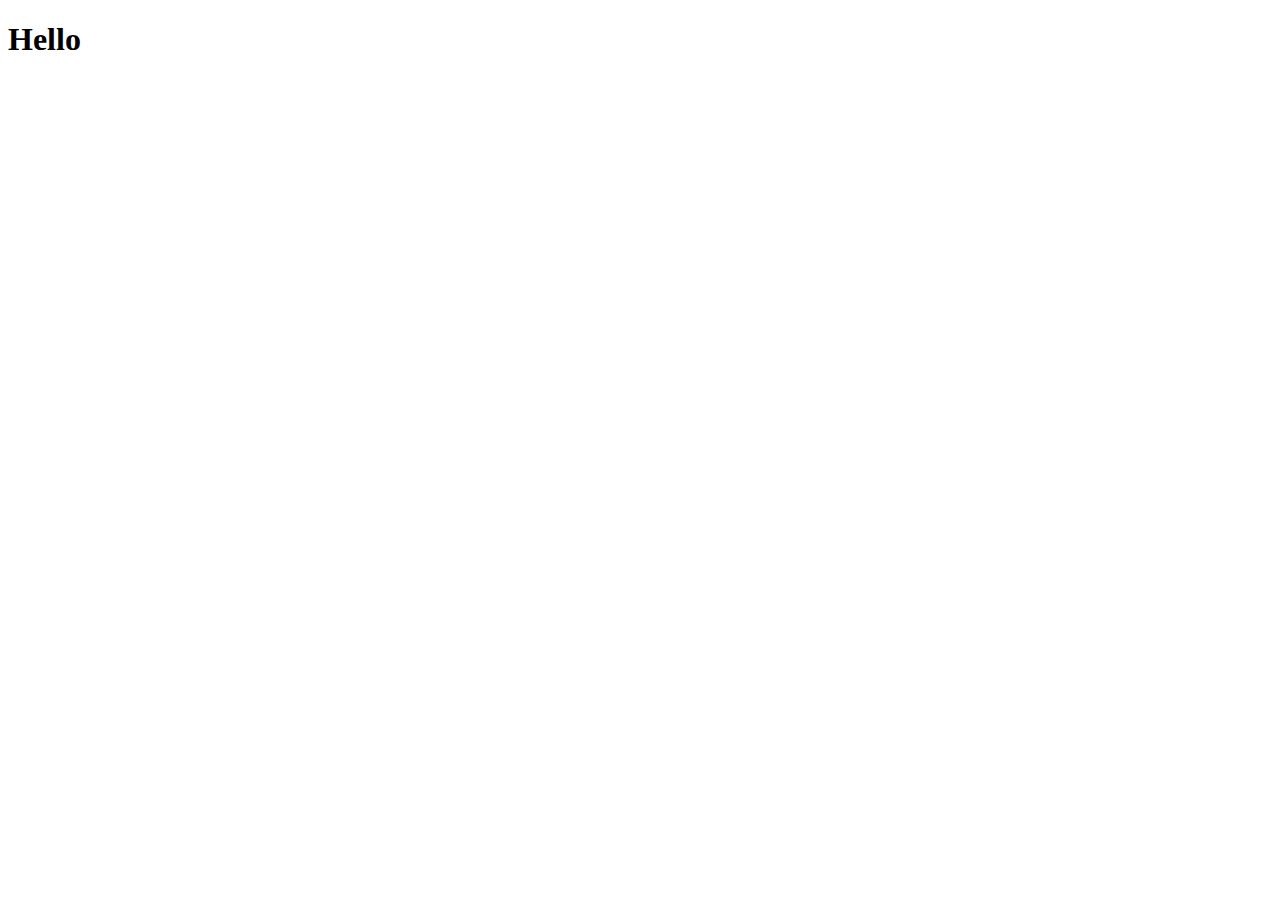
==== index.html @ 5d64b77a "initial commit" ====
<!doctype html>

<html lang="en">

<head>
  <meta charset="utf-8">
  <title>Metro Gym</title>
  <link rel="stylesheet" href="resources/css/main.css">
</head>

<body>
<h1>Hello</h1>

  <script src="js/script.js"></script>
</body>
</html>
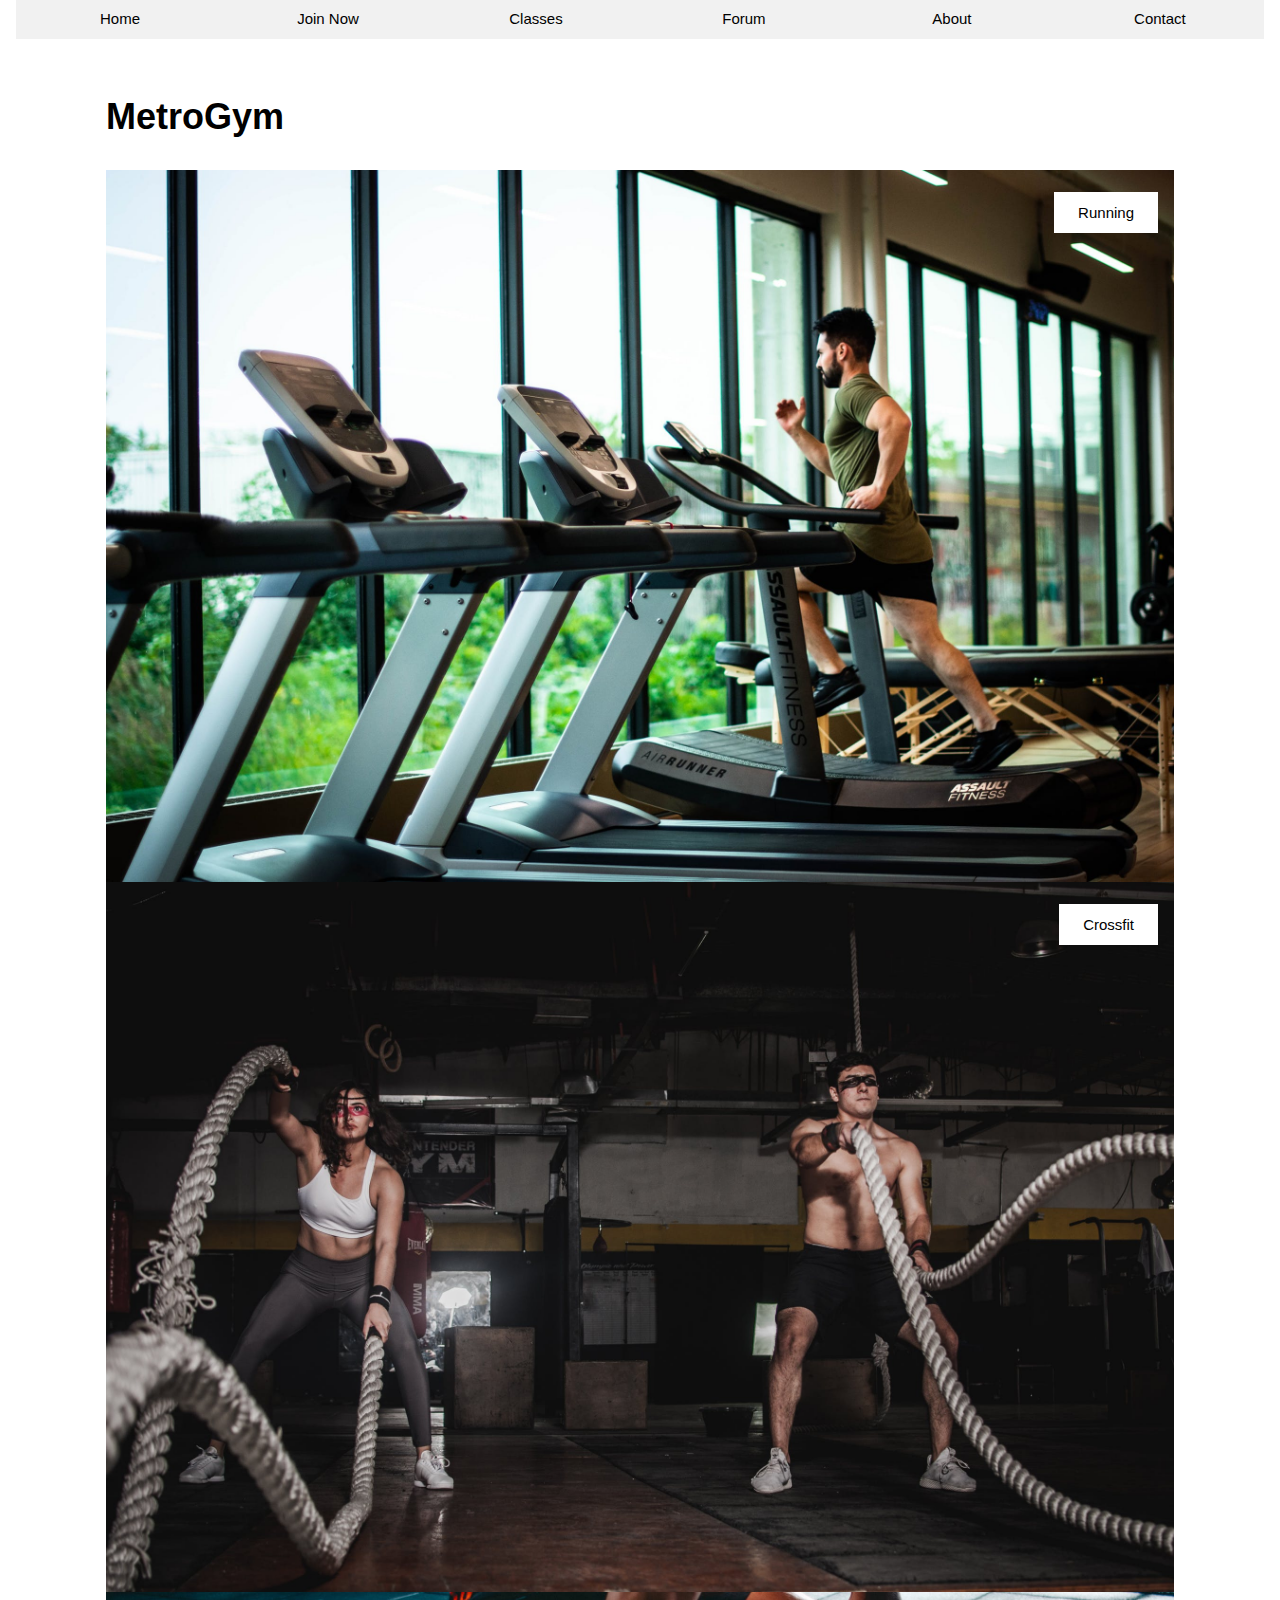
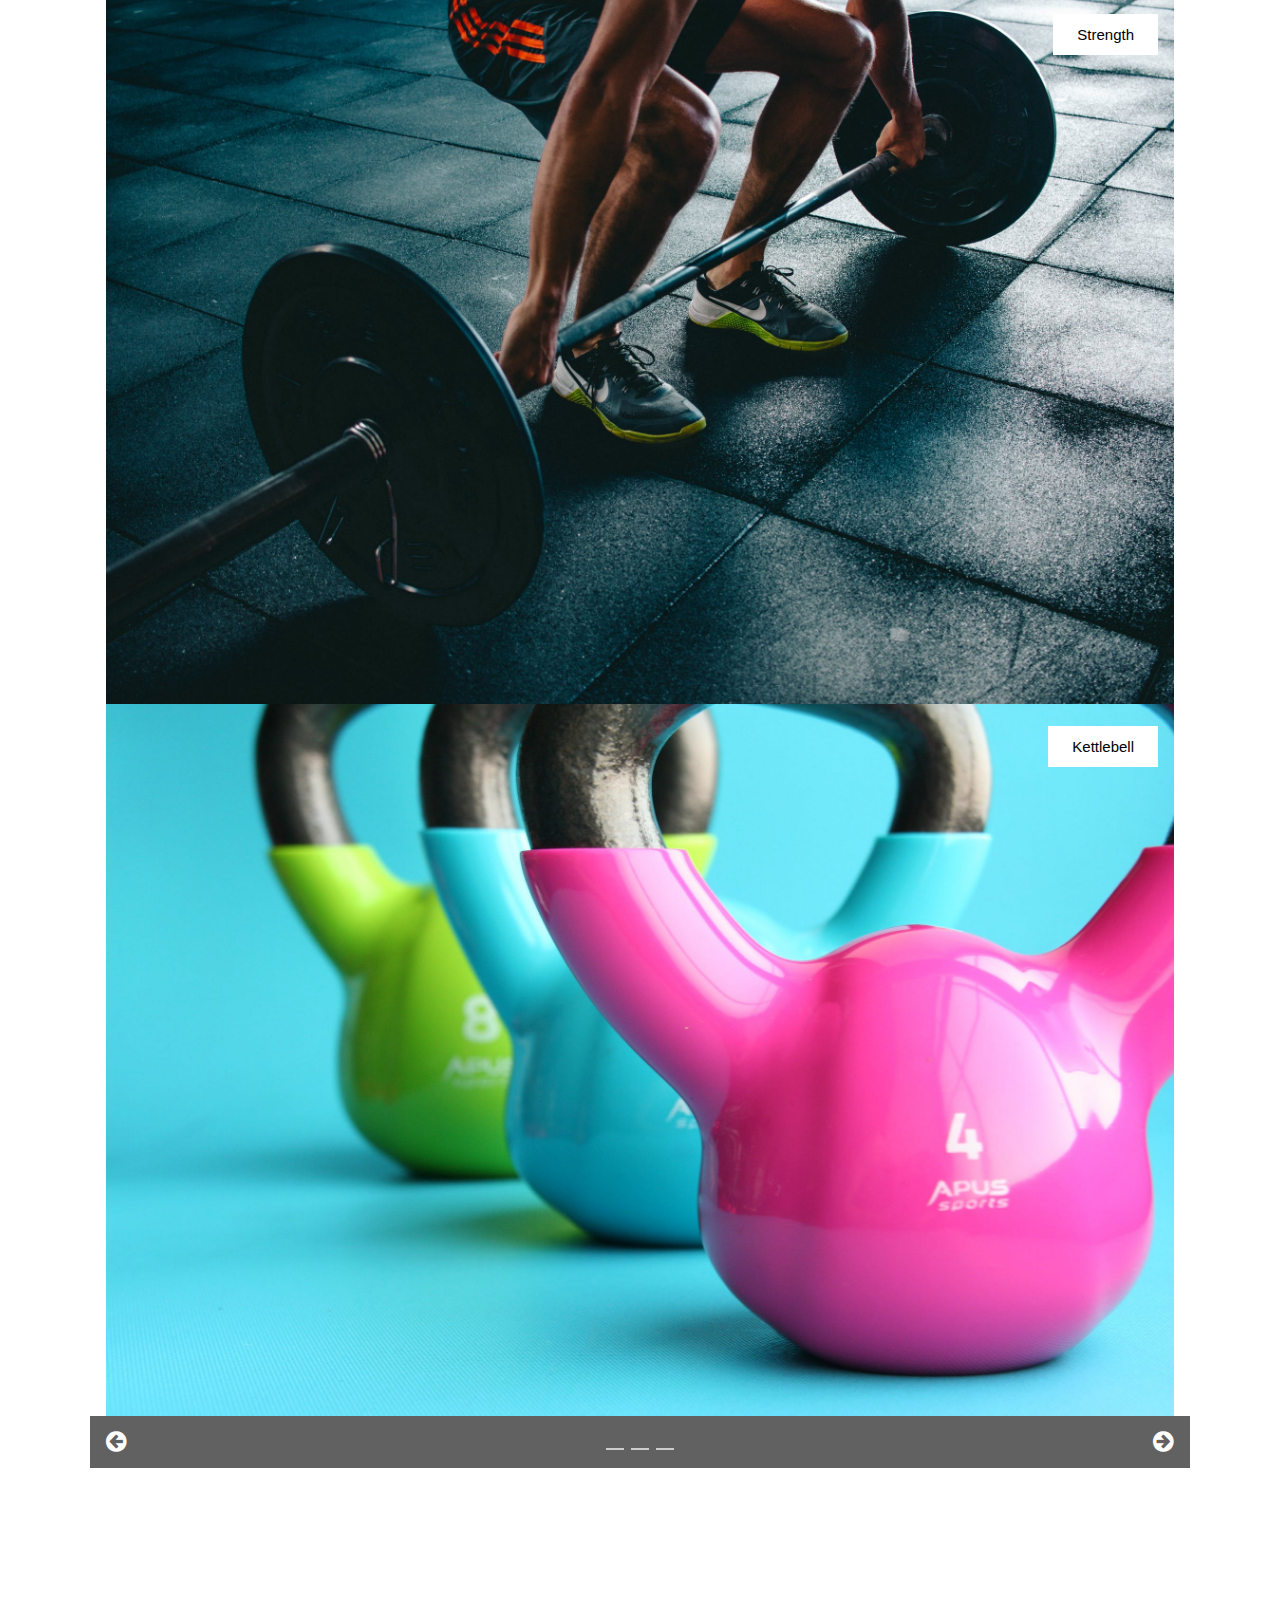
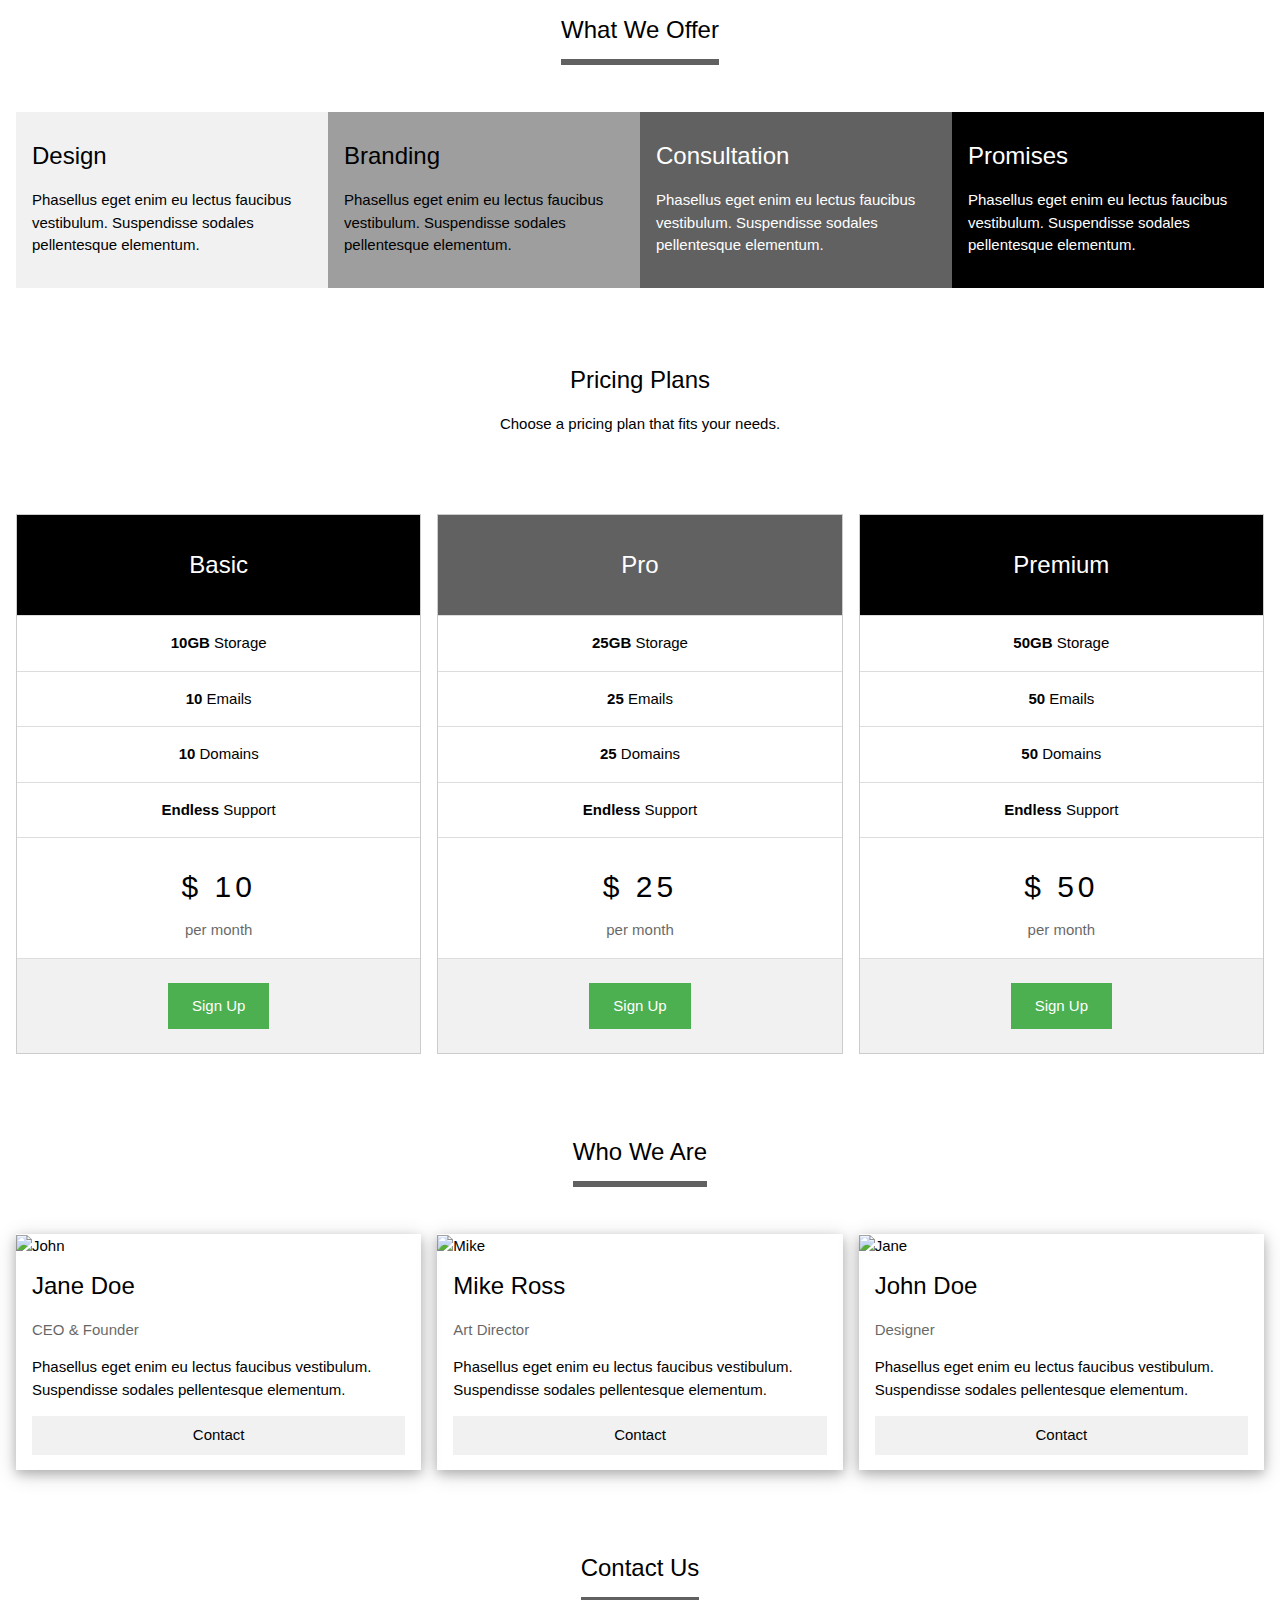
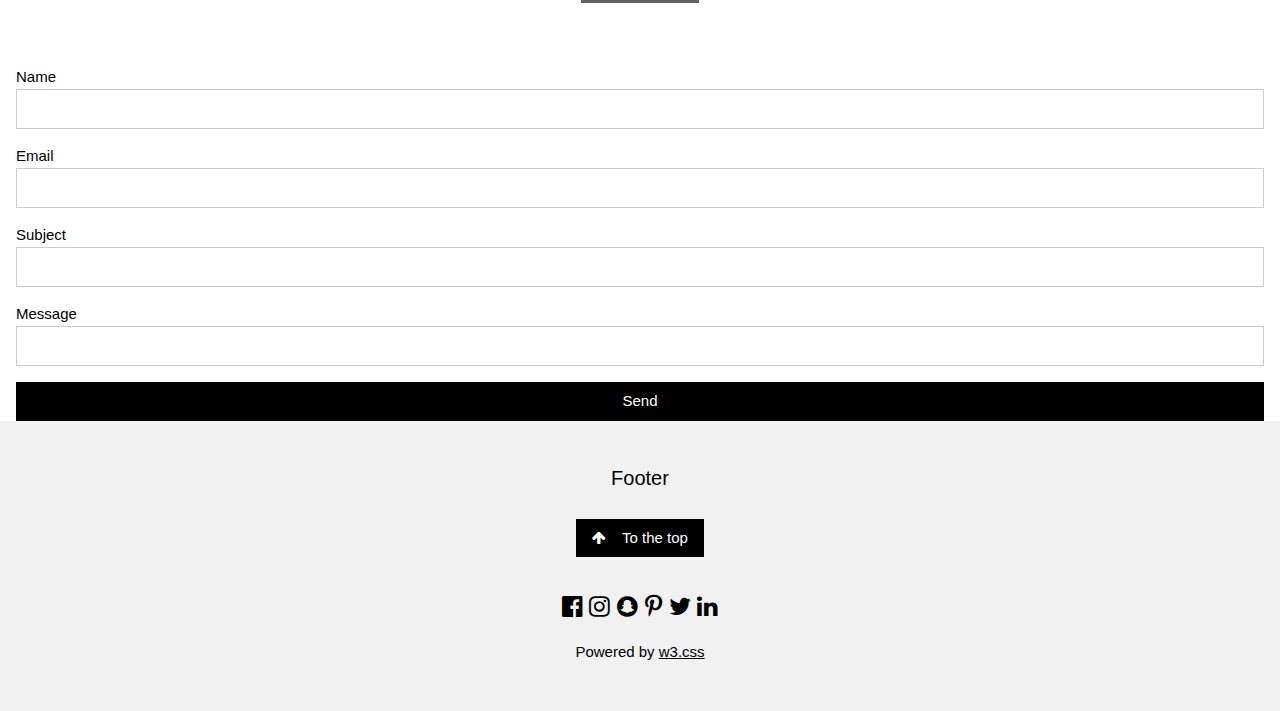
==== commit 93f72189: "updated" ====
--- a/index.html
+++ b/index.html
@@ -1,16 +1,265 @@
-<!doctype html>
-
-<html lang="en">
+<!DOCTYPE html>
+<html>
 
 <head>
-  <meta charset="utf-8">
-  <title>Metro Gym</title>
-  <link rel="stylesheet" href="resources/css/main.css">
+  <title>MetroGym</title>
+  <meta charset="UTF-8">
+  <meta name="viewport" content="width=device-width, initial-scale=1">
+  <link rel="stylesheet" href="https://www.w3schools.com/w3css/4/w3.css">
+  <link rel="stylesheet" href="https://fonts.googleapis.com/css?family=Lato">
+  <link rel="stylesheet" href="https://cdnjs.cloudflare.com/ajax/libs/font-awesome/4.7.0/css/font-awesome.min.css">
+  <link rel="stlesheet" href="resources/css/main.css">
 </head>
 
 <body>
-<h1>Hello</h1>
+
+  <!--Nav bar-->
+  <div class="w3-top">
+    <div class="w3-row w3-container">
+      <div class="w3-col m2 w3-light-grey w3-center">
+        <a href="index.html" class="w3-button w3-block">Home</a>
+      </div>
+      <div class="w3-col m2 w3-light-grey w3-center">
+        <a href="login.html" class="w3-button w3-block">Join Now</a>
+      </div>
+      <div class="w3-col m2 w3-light-grey w3-center">
+        <a href="classes.html" class="w3-button w3-block">Classes</a>
+      </div>
+      <div class="w3-col m2 w3-light-grey w3-center">
+        <a href="forum.html" class="w3-button w3-block">Forum</a>
+      </div>
+      <div class="w3-col m2 w3-light-grey w3-center">
+        <a href="about.html" class="w3-button w3-block">About</a>
+      </div>
+      <div class="w3-col m2 w3-light-grey w3-center">
+        <a href="contact.html" class="w3-button w3-block">Contact</a>
+      </div>
+    </div>
+  </div>
+  </div>
+
+  <!-- Content -->
+  <div class="w3-content" style="max-width:1100px;margin-top:80px;margin-bottom:80px">
+
+    <div class="w3-panel">
+      <h1><b>MetroGym</b></h1>
+    </div>
+
+    <!-- Slideshow -->
+    <div class="w3-container">
+      <div class="w3-display-container mySlides">
+        <img src="resources/images/gym1.jpeg" style="width:100%">
+        <div class="w3-display-topright w3-container w3-padding-32">
+          <span class="w3-white w3-padding-large w3-animate-bottom">Running</span>
+        </div>
+      </div>
+      <div class="w3-display-container mySlides">
+        <img src="resources/images/gym2.jpeg" style="width:100%">
+        <div class="w3-display-topright w3-container w3-padding-32">
+          <span class="w3-white w3-padding-large w3-animate-bottom">Crossfit</span>
+        </div>
+      </div>
+      <div class="w3-display-container mySlides">
+        <img src="resources/images/gym3.jpeg" style="width:100%">
+        <div class="w3-display-topright w3-container w3-padding-32">
+          <span class="w3-white w3-padding-large w3-animate-bottom">Strength</span>
+        </div>
+      </div>
+      <div class="w3-display-container mySlides">
+        <img src="resources/images/gym4.jpeg" style="width:100%">
+        <div class="w3-display-topright w3-container w3-padding-32">
+          <span class="w3-white w3-padding-large w3-animate-bottom">Kettlebell</span>
+        </div>
+      </div>
+    </div>
+
+    <!-- Slideshow next/previous buttons -->
+    <div class="w3-container w3-dark-grey w3-padding w3-xlarge">
+      <div class="w3-left" onclick="plusDivs(-1)"><i class="fa fa-arrow-circle-left w3-hover-text-teal"></i></div>
+      <div class="w3-right" onclick="plusDivs(1)"><i class="fa fa-arrow-circle-right w3-hover-text-teal"></i></div>
+
+      <div class="w3-center">
+        <span class="w3-tag demodots w3-border w3-transparent w3-hover-white" onclick="currentDiv(1)"></span>
+        <span class="w3-tag demodots w3-border w3-transparent w3-hover-white" onclick="currentDiv(2)"></span>
+        <span class="w3-tag demodots w3-border w3-transparent w3-hover-white" onclick="currentDiv(3)"></span>
+      </div>
+    </div>
+  </div>
+
+  <!-- Grid -->
+  <div class="w3-row w3-container">
+    <div class="w3-center w3-padding-64">
+      <span class="w3-xlarge w3-bottombar w3-border-dark-grey w3-padding-16">What We Offer</span>
+    </div>
+    <div class="w3-col l3 m6 w3-light-grey w3-container w3-padding-16">
+      <h3>Design</h3>
+      <p>Phasellus eget enim eu lectus faucibus vestibulum. Suspendisse sodales pellentesque elementum.</p>
+    </div>
+
+    <div class="w3-col l3 m6 w3-grey w3-container w3-padding-16">
+      <h3>Branding</h3>
+      <p>Phasellus eget enim eu lectus faucibus vestibulum. Suspendisse sodales pellentesque elementum.</p>
+    </div>
+
+    <div class="w3-col l3 m6 w3-dark-grey w3-container w3-padding-16">
+      <h3>Consultation</h3>
+      <p>Phasellus eget enim eu lectus faucibus vestibulum. Suspendisse sodales pellentesque elementum.</p>
+    </div>
+
+    <div class="w3-col l3 m6 w3-black w3-container w3-padding-16">
+      <h3>Promises</h3>
+      <p>Phasellus eget enim eu lectus faucibus vestibulum. Suspendisse sodales pellentesque elementum.</p>
+    </div>
+  </div>
+
+  <!-- Grid -->
+  <div class="w3-row-padding" id="plans">
+    <div class="w3-center w3-padding-64">
+      <h3>Pricing Plans</h3>
+      <p>Choose a pricing plan that fits your needs.</p>
+    </div>
+
+    <div class="w3-third w3-margin-bottom">
+      <ul class="w3-ul w3-border w3-center w3-hover-shadow">
+        <li class="w3-black w3-xlarge w3-padding-32">Basic</li>
+        <li class="w3-padding-16"><b>10GB</b> Storage</li>
+        <li class="w3-padding-16"><b>10</b> Emails</li>
+        <li class="w3-padding-16"><b>10</b> Domains</li>
+        <li class="w3-padding-16"><b>Endless</b> Support</li>
+        <li class="w3-padding-16">
+          <h2 class="w3-wide">$ 10</h2>
+          <span class="w3-opacity">per month</span>
+        </li>
+        <li class="w3-light-grey w3-padding-24">
+          <button class="w3-button w3-green w3-padding-large">Sign Up</button>
+        </li>
+      </ul>
+    </div>
+
+    <div class="w3-third w3-margin-bottom">
+      <ul class="w3-ul w3-border w3-center w3-hover-shadow">
+        <li class="w3-dark-grey w3-xlarge w3-padding-32">Pro</li>
+        <li class="w3-padding-16"><b>25GB</b> Storage</li>
+        <li class="w3-padding-16"><b>25</b> Emails</li>
+        <li class="w3-padding-16"><b>25</b> Domains</li>
+        <li class="w3-padding-16"><b>Endless</b> Support</li>
+        <li class="w3-padding-16">
+          <h2 class="w3-wide">$ 25</h2>
+          <span class="w3-opacity">per month</span>
+        </li>
+        <li class="w3-light-grey w3-padding-24">
+          <button class="w3-button w3-green w3-padding-large">Sign Up</button>
+        </li>
+      </ul>
+    </div>
+
+    <div class="w3-third w3-margin-bottom">
+      <ul class="w3-ul w3-border w3-center w3-hover-shadow">
+        <li class="w3-black w3-xlarge w3-padding-32">Premium</li>
+        <li class="w3-padding-16"><b>50GB</b> Storage</li>
+        <li class="w3-padding-16"><b>50</b> Emails</li>
+        <li class="w3-padding-16"><b>50</b> Domains</li>
+        <li class="w3-padding-16"><b>Endless</b> Support</li>
+        <li class="w3-padding-16">
+          <h2 class="w3-wide">$ 50</h2>
+          <span class="w3-opacity">per month</span>
+        </li>
+        <li class="w3-light-grey w3-padding-24">
+          <button class="w3-button w3-green w3-padding-large">Sign Up</button>
+        </li>
+      </ul>
+    </div>
+  </div>
+
+  <!-- Grid -->
+  <div class="w3-row-padding" id="about">
+    <div class="w3-center w3-padding-64">
+      <span class="w3-xlarge w3-bottombar w3-border-dark-grey w3-padding-16">Who We Are</span>
+    </div>
+
+    <div class="w3-third w3-margin-bottom">
+      <div class="w3-card-4">
+        <img src="/w3images/team1.jpg" alt="John" style="width:100%">
+        <div class="w3-container">
+          <h3>Jane Doe</h3>
+          <p class="w3-opacity">CEO & Founder</p>
+          <p>Phasellus eget enim eu lectus faucibus vestibulum. Suspendisse sodales pellentesque elementum.</p>
+          <p><button class="w3-button w3-light-grey w3-block">Contact</button></p>
+        </div>
+      </div>
+    </div>
+
+    <div class="w3-third w3-margin-bottom">
+      <div class="w3-card-4">
+        <img src="/w3images/team2.jpg" alt="Mike" style="width:100%">
+        <div class="w3-container">
+          <h3>Mike Ross</h3>
+          <p class="w3-opacity">Art Director</p>
+          <p>Phasellus eget enim eu lectus faucibus vestibulum. Suspendisse sodales pellentesque elementum.</p>
+          <p><button class="w3-button w3-light-grey w3-block">Contact</button></p>
+        </div>
+      </div>
+    </div>
+
+    <div class="w3-third w3-margin-bottom">
+      <div class="w3-card-4">
+        <img src="/w3images/team3.jpg" alt="Jane" style="width:100%">
+        <div class="w3-container">
+          <h3>John Doe</h3>
+          <p class="w3-opacity">Designer</p>
+          <p>Phasellus eget enim eu lectus faucibus vestibulum. Suspendisse sodales pellentesque elementum.</p>
+          <p><button class="w3-button w3-light-grey w3-block">Contact</button></p>
+        </div>
+      </div>
+    </div>
+  </div>
+
+  <!-- Contact -->
+  <div class="w3-center w3-padding-64" id="contact">
+    <span class="w3-xlarge w3-bottombar w3-border-dark-grey w3-padding-16">Contact Us</span>
+  </div>
+
+  <form class="w3-container" action="/action_page.php" target="_blank">
+    <div class="w3-section">
+      <label>Name</label>
+      <input class="w3-input w3-border w3-hover-border-black" style="width:100%;" type="text" name="Name" required>
+    </div>
+    <div class="w3-section">
+      <label>Email</label>
+      <input class="w3-input w3-border w3-hover-border-black" style="width:100%;" type="text" name="Email" required>
+    </div>
+    <div class="w3-section">
+      <label>Subject</label>
+      <input class="w3-input w3-border w3-hover-border-black" style="width:100%;" name="Subject" required>
+    </div>
+    <div class="w3-section">
+      <label>Message</label>
+      <input class="w3-input w3-border w3-hover-border-black" style="width:100%;" name="Message" required>
+    </div>
+    <button type="submit" class="w3-button w3-block w3-black">Send</button>
+  </form>
+
+  </div>
+
+  <!-- Footer -->
+
+  <footer class="w3-container w3-padding-32 w3-light-grey w3-center">
+    <h4>Footer</h4>
+    <a href="#" class="w3-button w3-black w3-margin"><i class="fa fa-arrow-up w3-margin-right"></i>To the top</a>
+    <div class="w3-xlarge w3-section">
+      <i class="fa fa-facebook-official w3-hover-opacity"></i>
+      <i class="fa fa-instagram w3-hover-opacity"></i>
+      <i class="fa fa-snapchat w3-hover-opacity"></i>
+      <i class="fa fa-pinterest-p w3-hover-opacity"></i>
+      <i class="fa fa-twitter w3-hover-opacity"></i>
+      <i class="fa fa-linkedin w3-hover-opacity"></i>
+    </div>
+    <p>Powered by <a href="https://www.w3schools.com/w3css/default.asp" title="W3.CSS" target="_blank"
+        class="w3-hover-text-green">w3.css</a></p>
+  </footer>
 
   <script src="js/script.js"></script>
+
 </body>
+
 </html>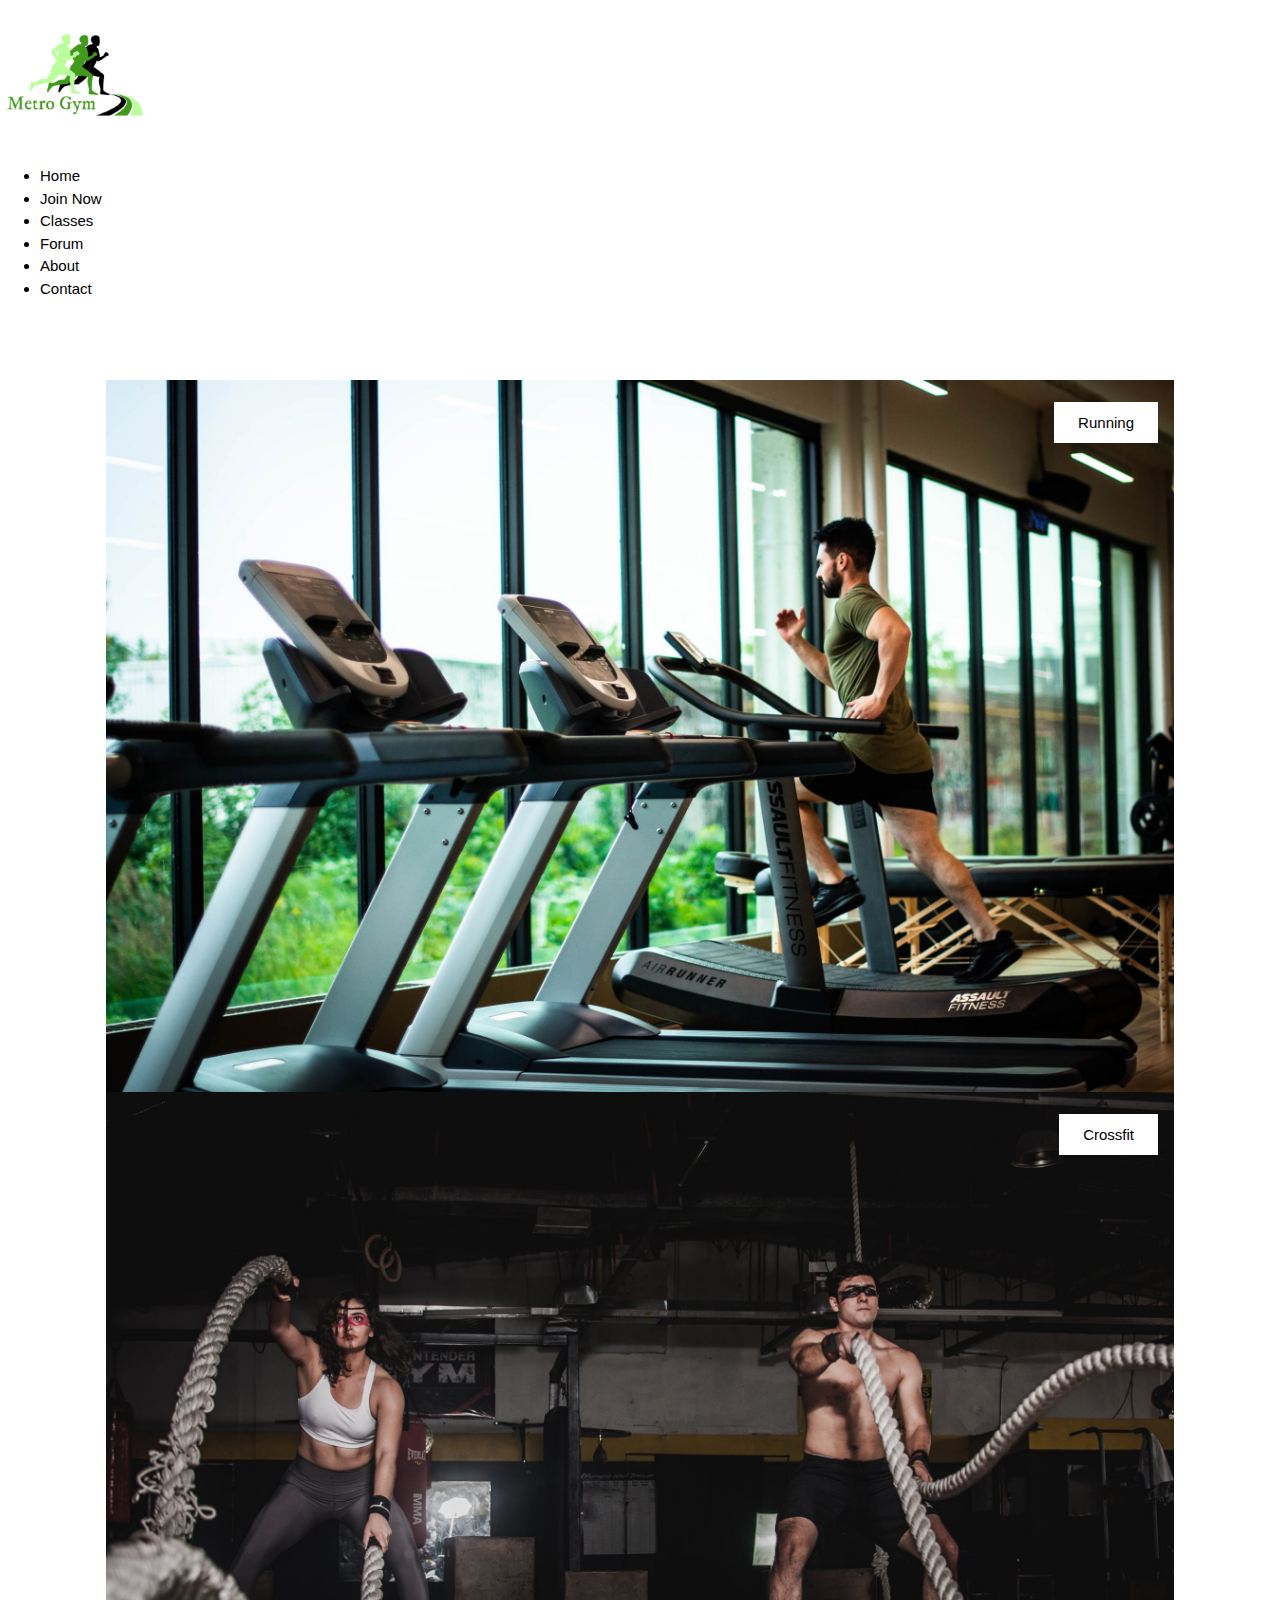
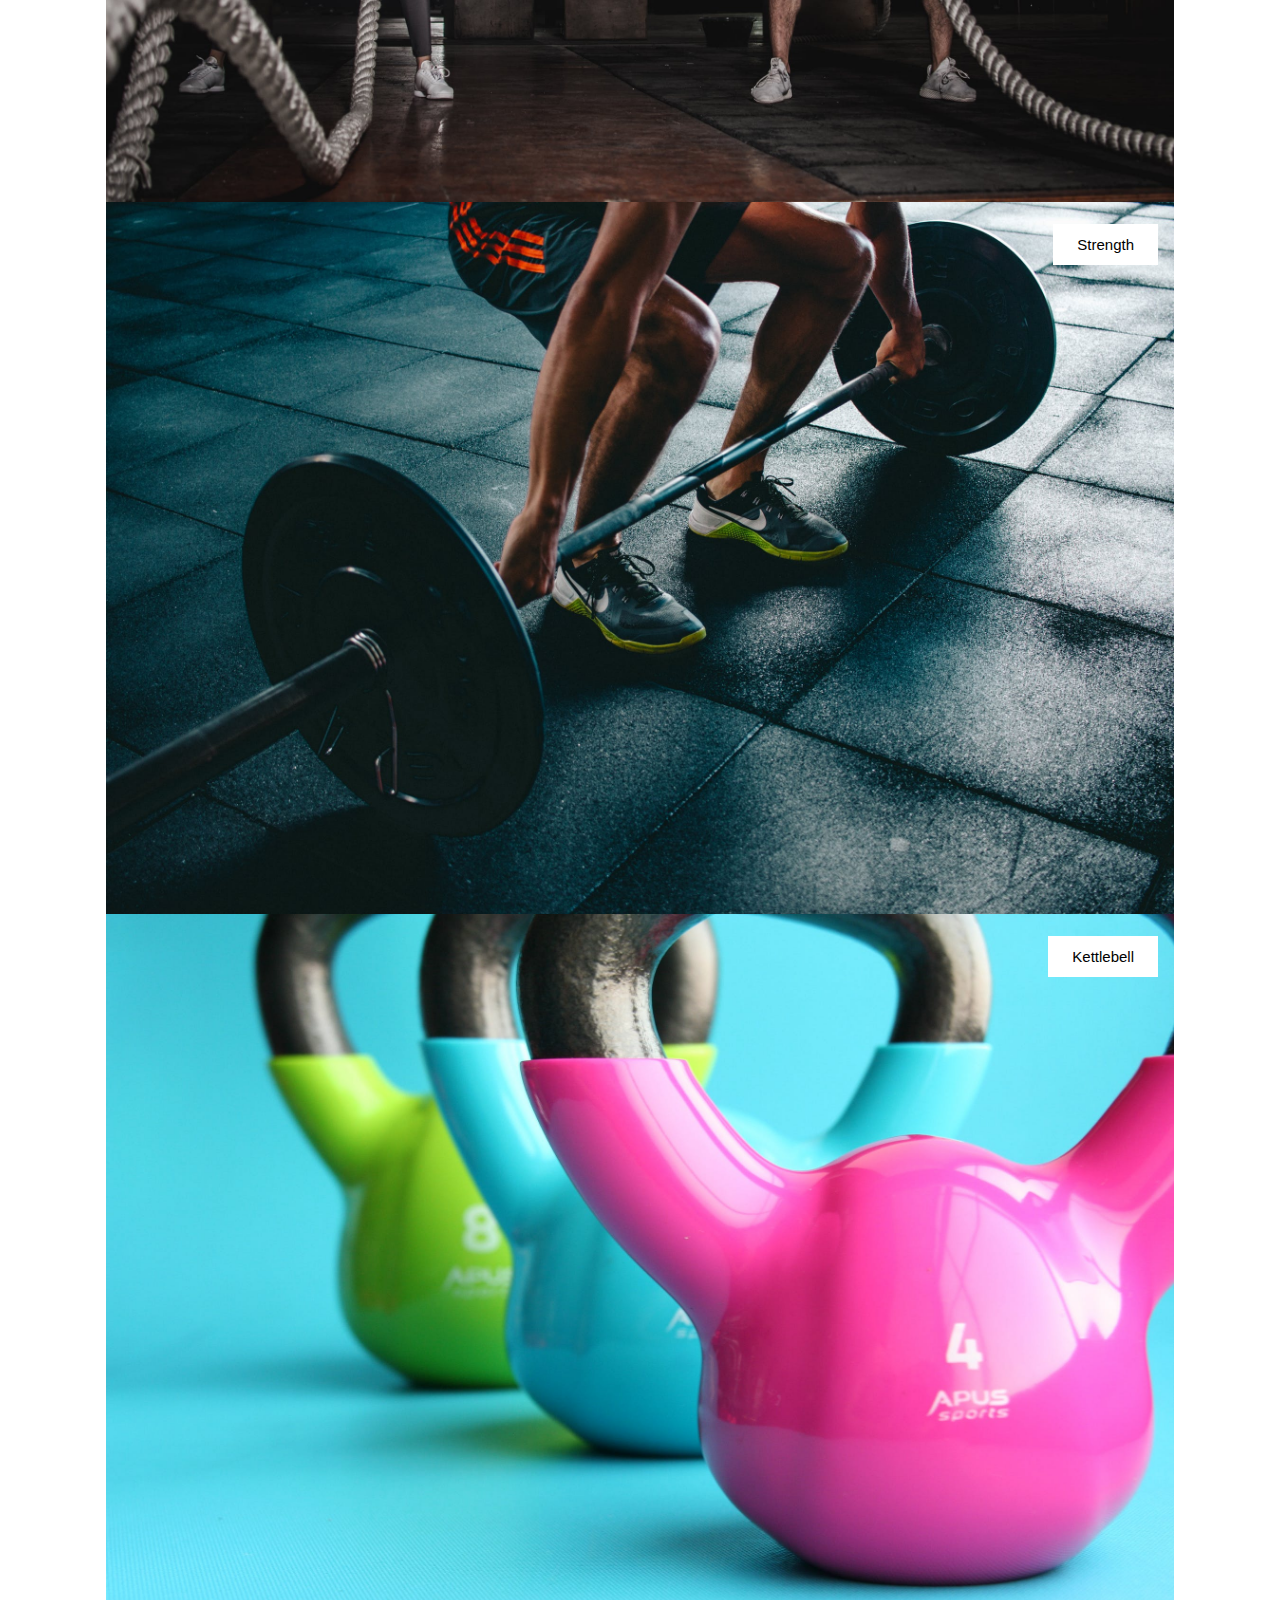
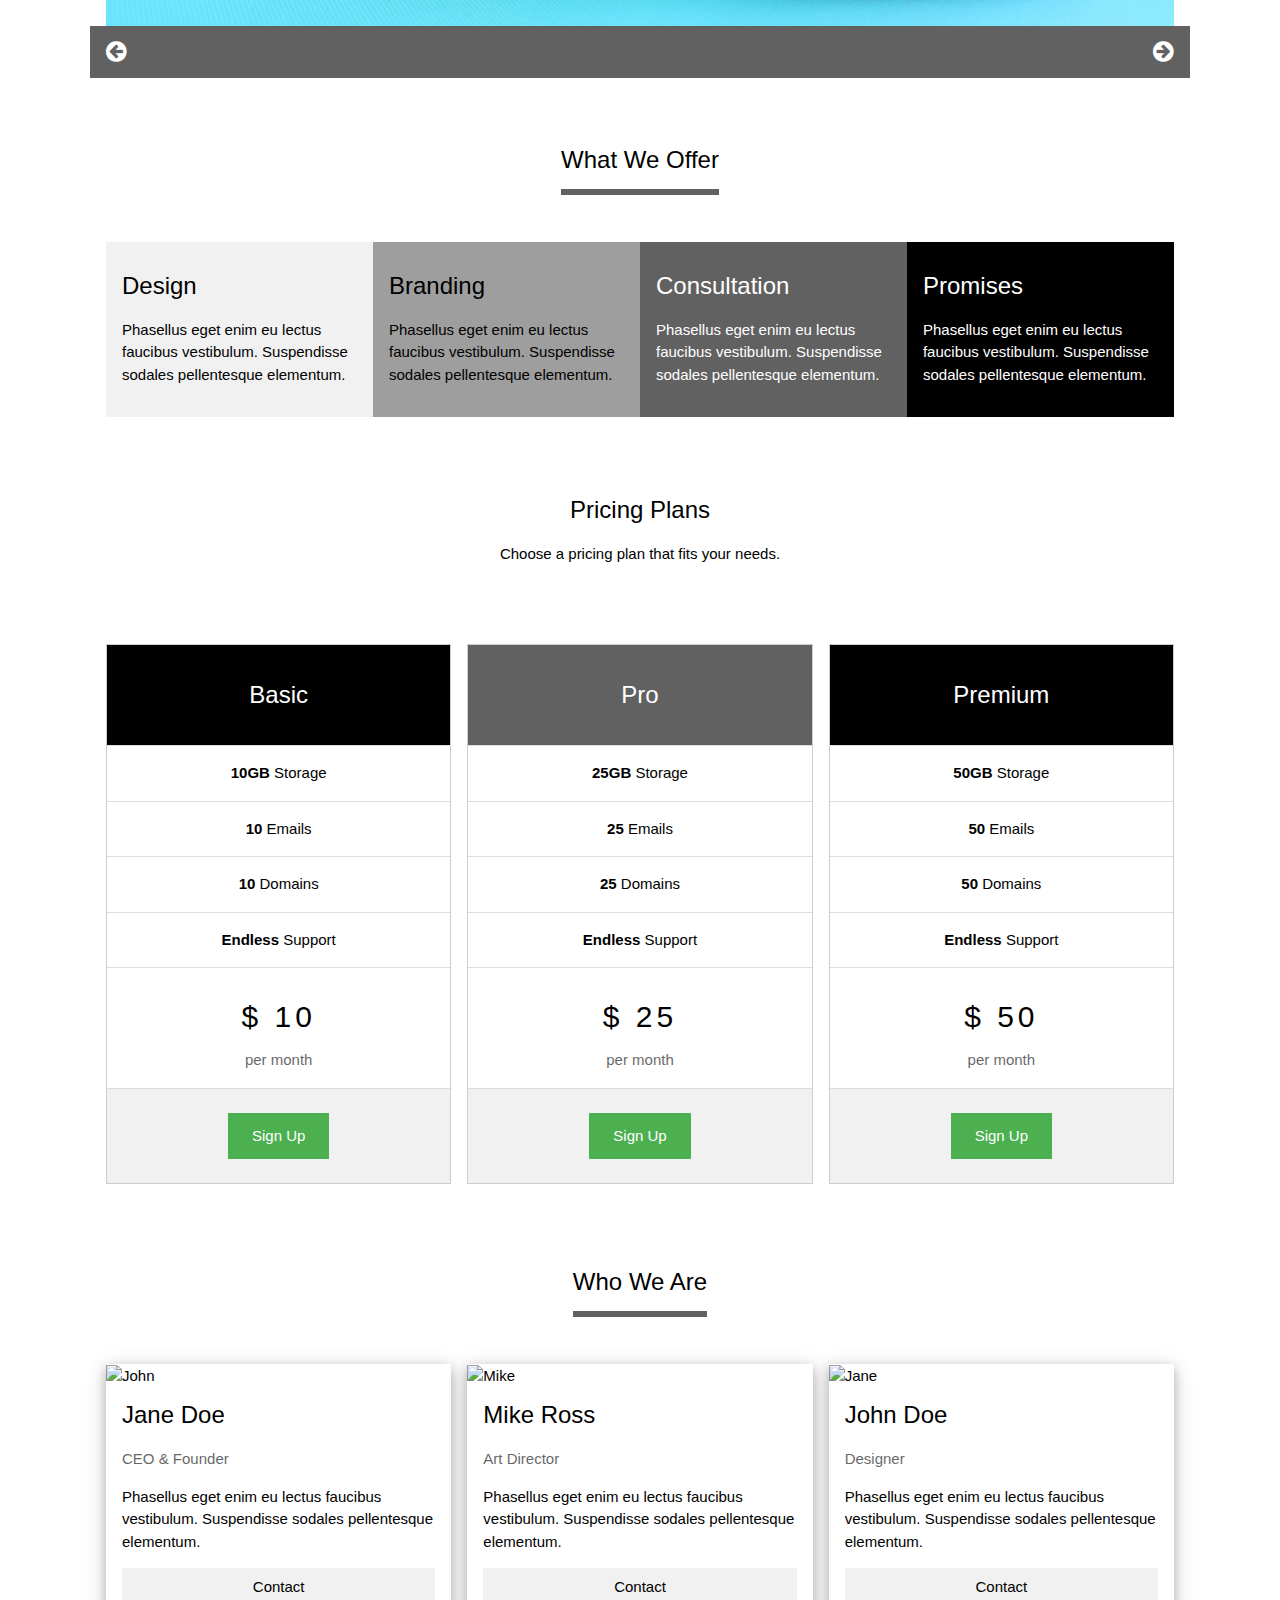
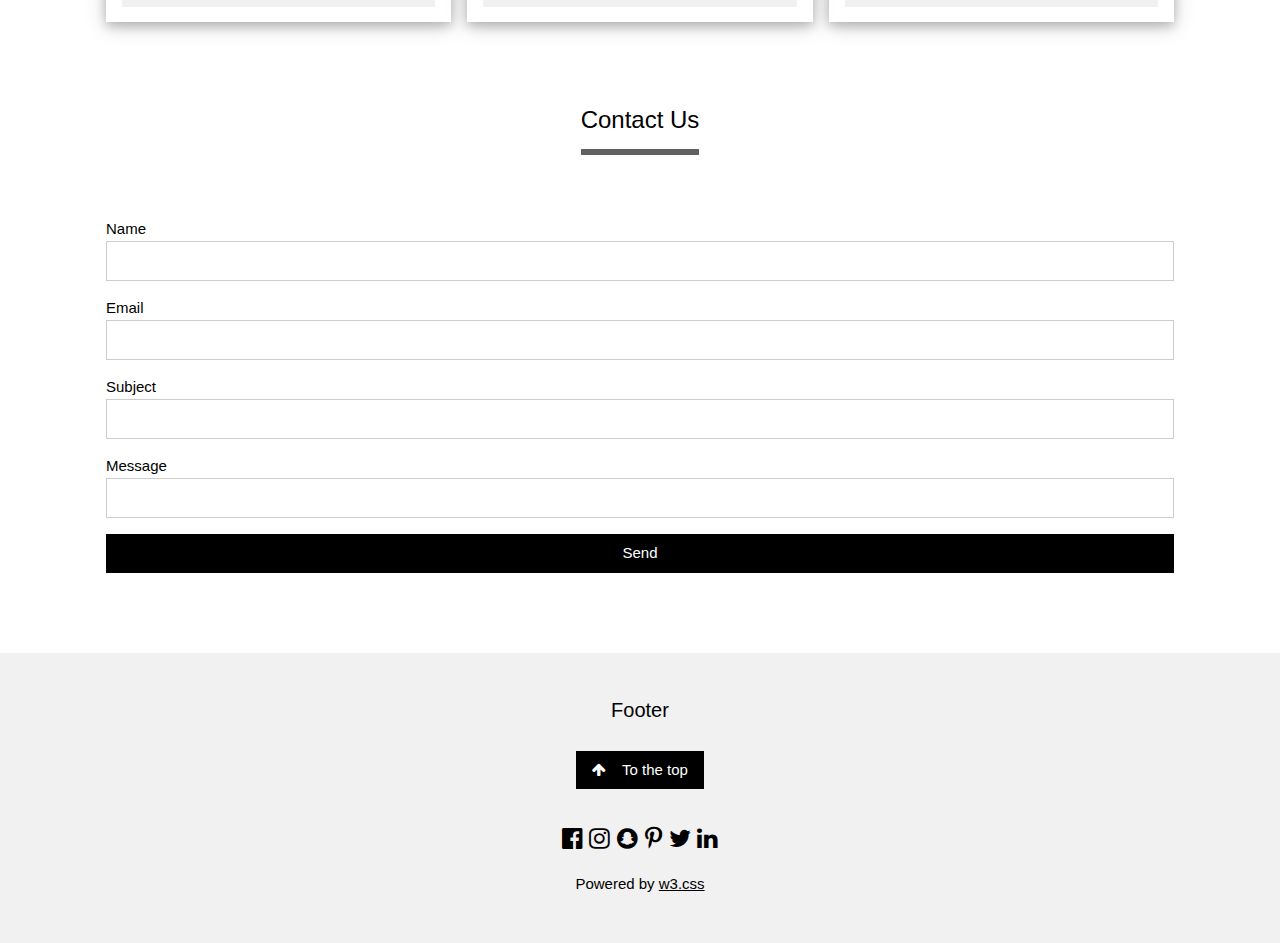
==== commit e19cc963: "update" ====
--- a/index.html
+++ b/index.html
@@ -1,5 +1,5 @@
 <!DOCTYPE html>
-<html>
+<html lang="en">
 
 <head>
   <title>MetroGym</title>
@@ -14,36 +14,27 @@
 <body>
 
   <!--Nav bar-->
-  <div class="w3-top">
-    <div class="w3-row w3-container">
-      <div class="w3-col m2 w3-light-grey w3-center">
-        <a href="index.html" class="w3-button w3-block">Home</a>
-      </div>
-      <div class="w3-col m2 w3-light-grey w3-center">
-        <a href="login.html" class="w3-button w3-block">Join Now</a>
-      </div>
-      <div class="w3-col m2 w3-light-grey w3-center">
-        <a href="classes.html" class="w3-button w3-block">Classes</a>
-      </div>
-      <div class="w3-col m2 w3-light-grey w3-center">
-        <a href="forum.html" class="w3-button w3-block">Forum</a>
-      </div>
-      <div class="w3-col m2 w3-light-grey w3-center">
-        <a href="about.html" class="w3-button w3-block">About</a>
-      </div>
-      <div class="w3-col m2 w3-light-grey w3-center">
-        <a href="contact.html" class="w3-button w3-block">Contact</a>
-      </div>
-    </div>
-  </div>
+  <div class="navbar">
+    <div class="container">
+      <div class="logo_div"><a href="index.html">
+          <img class="logo" src="resources/images/logo.png">
+        </a>
+      </div>
+      <div class="navbar_link">
+        <ul class="menu">
+          <li><a href="#"></a>Home</li>
+          <li><a href="#"></a>Join Now</li>
+          <li><a href="#"></a>Classes</li>
+          <li><a href="#"></a>Forum</li>
+          <li><a href="#"></a>About</li>
+          <li><a href="#"></a>Contact</li>
+        </ul>
+      </div>
+    </div>
   </div>
 
   <!-- Content -->
   <div class="w3-content" style="max-width:1100px;margin-top:80px;margin-bottom:80px">
-
-    <div class="w3-panel">
-      <h1><b>MetroGym</b></h1>
-    </div>
 
     <!-- Slideshow -->
     <div class="w3-container">
@@ -77,167 +68,160 @@
     <div class="w3-container w3-dark-grey w3-padding w3-xlarge">
       <div class="w3-left" onclick="plusDivs(-1)"><i class="fa fa-arrow-circle-left w3-hover-text-teal"></i></div>
       <div class="w3-right" onclick="plusDivs(1)"><i class="fa fa-arrow-circle-right w3-hover-text-teal"></i></div>
-
-      <div class="w3-center">
-        <span class="w3-tag demodots w3-border w3-transparent w3-hover-white" onclick="currentDiv(1)"></span>
-        <span class="w3-tag demodots w3-border w3-transparent w3-hover-white" onclick="currentDiv(2)"></span>
-        <span class="w3-tag demodots w3-border w3-transparent w3-hover-white" onclick="currentDiv(3)"></span>
-      </div>
-    </div>
-  </div>
-
-  <!-- Grid -->
-  <div class="w3-row w3-container">
-    <div class="w3-center w3-padding-64">
-      <span class="w3-xlarge w3-bottombar w3-border-dark-grey w3-padding-16">What We Offer</span>
-    </div>
-    <div class="w3-col l3 m6 w3-light-grey w3-container w3-padding-16">
-      <h3>Design</h3>
-      <p>Phasellus eget enim eu lectus faucibus vestibulum. Suspendisse sodales pellentesque elementum.</p>
-    </div>
-
-    <div class="w3-col l3 m6 w3-grey w3-container w3-padding-16">
-      <h3>Branding</h3>
-      <p>Phasellus eget enim eu lectus faucibus vestibulum. Suspendisse sodales pellentesque elementum.</p>
-    </div>
-
-    <div class="w3-col l3 m6 w3-dark-grey w3-container w3-padding-16">
-      <h3>Consultation</h3>
-      <p>Phasellus eget enim eu lectus faucibus vestibulum. Suspendisse sodales pellentesque elementum.</p>
-    </div>
-
-    <div class="w3-col l3 m6 w3-black w3-container w3-padding-16">
-      <h3>Promises</h3>
-      <p>Phasellus eget enim eu lectus faucibus vestibulum. Suspendisse sodales pellentesque elementum.</p>
-    </div>
-  </div>
-
-  <!-- Grid -->
-  <div class="w3-row-padding" id="plans">
-    <div class="w3-center w3-padding-64">
-      <h3>Pricing Plans</h3>
-      <p>Choose a pricing plan that fits your needs.</p>
-    </div>
-
-    <div class="w3-third w3-margin-bottom">
-      <ul class="w3-ul w3-border w3-center w3-hover-shadow">
-        <li class="w3-black w3-xlarge w3-padding-32">Basic</li>
-        <li class="w3-padding-16"><b>10GB</b> Storage</li>
-        <li class="w3-padding-16"><b>10</b> Emails</li>
-        <li class="w3-padding-16"><b>10</b> Domains</li>
-        <li class="w3-padding-16"><b>Endless</b> Support</li>
-        <li class="w3-padding-16">
-          <h2 class="w3-wide">$ 10</h2>
-          <span class="w3-opacity">per month</span>
-        </li>
-        <li class="w3-light-grey w3-padding-24">
-          <button class="w3-button w3-green w3-padding-large">Sign Up</button>
-        </li>
-      </ul>
-    </div>
-
-    <div class="w3-third w3-margin-bottom">
-      <ul class="w3-ul w3-border w3-center w3-hover-shadow">
-        <li class="w3-dark-grey w3-xlarge w3-padding-32">Pro</li>
-        <li class="w3-padding-16"><b>25GB</b> Storage</li>
-        <li class="w3-padding-16"><b>25</b> Emails</li>
-        <li class="w3-padding-16"><b>25</b> Domains</li>
-        <li class="w3-padding-16"><b>Endless</b> Support</li>
-        <li class="w3-padding-16">
-          <h2 class="w3-wide">$ 25</h2>
-          <span class="w3-opacity">per month</span>
-        </li>
-        <li class="w3-light-grey w3-padding-24">
-          <button class="w3-button w3-green w3-padding-large">Sign Up</button>
-        </li>
-      </ul>
-    </div>
-
-    <div class="w3-third w3-margin-bottom">
-      <ul class="w3-ul w3-border w3-center w3-hover-shadow">
-        <li class="w3-black w3-xlarge w3-padding-32">Premium</li>
-        <li class="w3-padding-16"><b>50GB</b> Storage</li>
-        <li class="w3-padding-16"><b>50</b> Emails</li>
-        <li class="w3-padding-16"><b>50</b> Domains</li>
-        <li class="w3-padding-16"><b>Endless</b> Support</li>
-        <li class="w3-padding-16">
-          <h2 class="w3-wide">$ 50</h2>
-          <span class="w3-opacity">per month</span>
-        </li>
-        <li class="w3-light-grey w3-padding-24">
-          <button class="w3-button w3-green w3-padding-large">Sign Up</button>
-        </li>
-      </ul>
-    </div>
-  </div>
-
-  <!-- Grid -->
-  <div class="w3-row-padding" id="about">
-    <div class="w3-center w3-padding-64">
-      <span class="w3-xlarge w3-bottombar w3-border-dark-grey w3-padding-16">Who We Are</span>
-    </div>
-
-    <div class="w3-third w3-margin-bottom">
-      <div class="w3-card-4">
-        <img src="/w3images/team1.jpg" alt="John" style="width:100%">
-        <div class="w3-container">
-          <h3>Jane Doe</h3>
-          <p class="w3-opacity">CEO & Founder</p>
-          <p>Phasellus eget enim eu lectus faucibus vestibulum. Suspendisse sodales pellentesque elementum.</p>
-          <p><button class="w3-button w3-light-grey w3-block">Contact</button></p>
-        </div>
-      </div>
-    </div>
-
-    <div class="w3-third w3-margin-bottom">
-      <div class="w3-card-4">
-        <img src="/w3images/team2.jpg" alt="Mike" style="width:100%">
-        <div class="w3-container">
-          <h3>Mike Ross</h3>
-          <p class="w3-opacity">Art Director</p>
-          <p>Phasellus eget enim eu lectus faucibus vestibulum. Suspendisse sodales pellentesque elementum.</p>
-          <p><button class="w3-button w3-light-grey w3-block">Contact</button></p>
-        </div>
-      </div>
-    </div>
-
-    <div class="w3-third w3-margin-bottom">
-      <div class="w3-card-4">
-        <img src="/w3images/team3.jpg" alt="Jane" style="width:100%">
-        <div class="w3-container">
-          <h3>John Doe</h3>
-          <p class="w3-opacity">Designer</p>
-          <p>Phasellus eget enim eu lectus faucibus vestibulum. Suspendisse sodales pellentesque elementum.</p>
-          <p><button class="w3-button w3-light-grey w3-block">Contact</button></p>
-        </div>
-      </div>
-    </div>
-  </div>
-
-  <!-- Contact -->
-  <div class="w3-center w3-padding-64" id="contact">
-    <span class="w3-xlarge w3-bottombar w3-border-dark-grey w3-padding-16">Contact Us</span>
-  </div>
-
-  <form class="w3-container" action="/action_page.php" target="_blank">
-    <div class="w3-section">
-      <label>Name</label>
-      <input class="w3-input w3-border w3-hover-border-black" style="width:100%;" type="text" name="Name" required>
-    </div>
-    <div class="w3-section">
-      <label>Email</label>
-      <input class="w3-input w3-border w3-hover-border-black" style="width:100%;" type="text" name="Email" required>
-    </div>
-    <div class="w3-section">
-      <label>Subject</label>
-      <input class="w3-input w3-border w3-hover-border-black" style="width:100%;" name="Subject" required>
-    </div>
-    <div class="w3-section">
-      <label>Message</label>
-      <input class="w3-input w3-border w3-hover-border-black" style="width:100%;" name="Message" required>
-    </div>
-    <button type="submit" class="w3-button w3-block w3-black">Send</button>
-  </form>
+    </div>
+
+    <!-- What we offer container -->
+    <div class="w3-row w3-container">
+      <div class="w3-center w3-padding-64">
+        <span class="w3-xlarge w3-bottombar w3-border-dark-grey w3-padding-16">What We Offer</span>
+      </div>
+      <div class="w3-col l3 m6 w3-light-grey w3-container w3-padding-16">
+        <h3>Design</h3>
+        <p>Phasellus eget enim eu lectus faucibus vestibulum. Suspendisse sodales pellentesque elementum.</p>
+      </div>
+
+      <div class="w3-col l3 m6 w3-grey w3-container w3-padding-16">
+        <h3>Branding</h3>
+        <p>Phasellus eget enim eu lectus faucibus vestibulum. Suspendisse sodales pellentesque elementum.</p>
+      </div>
+
+      <div class="w3-col l3 m6 w3-dark-grey w3-container w3-padding-16">
+        <h3>Consultation</h3>
+        <p>Phasellus eget enim eu lectus faucibus vestibulum. Suspendisse sodales pellentesque elementum.</p>
+      </div>
+
+      <div class="w3-col l3 m6 w3-black w3-container w3-padding-16">
+        <h3>Promises</h3>
+        <p>Phasellus eget enim eu lectus faucibus vestibulum. Suspendisse sodales pellentesque elementum.</p>
+      </div>
+    </div>
+
+    <!-- Grid -->
+    <div class="w3-row-padding" id="plans">
+      <div class="w3-center w3-padding-64">
+        <h3>Pricing Plans</h3>
+        <p>Choose a pricing plan that fits your needs.</p>
+      </div>
+
+      <div class="w3-third w3-margin-bottom">
+        <ul class="w3-ul w3-border w3-center w3-hover-shadow">
+          <li class="w3-black w3-xlarge w3-padding-32">Basic</li>
+          <li class="w3-padding-16"><b>10GB</b> Storage</li>
+          <li class="w3-padding-16"><b>10</b> Emails</li>
+          <li class="w3-padding-16"><b>10</b> Domains</li>
+          <li class="w3-padding-16"><b>Endless</b> Support</li>
+          <li class="w3-padding-16">
+            <h2 class="w3-wide">$ 10</h2>
+            <span class="w3-opacity">per month</span>
+          </li>
+          <li class="w3-light-grey w3-padding-24">
+            <button class="w3-button w3-green w3-padding-large">Sign Up</button>
+          </li>
+        </ul>
+      </div>
+
+      <div class="w3-third w3-margin-bottom">
+        <ul class="w3-ul w3-border w3-center w3-hover-shadow">
+          <li class="w3-dark-grey w3-xlarge w3-padding-32">Pro</li>
+          <li class="w3-padding-16"><b>25GB</b> Storage</li>
+          <li class="w3-padding-16"><b>25</b> Emails</li>
+          <li class="w3-padding-16"><b>25</b> Domains</li>
+          <li class="w3-padding-16"><b>Endless</b> Support</li>
+          <li class="w3-padding-16">
+            <h2 class="w3-wide">$ 25</h2>
+            <span class="w3-opacity">per month</span>
+          </li>
+          <li class="w3-light-grey w3-padding-24">
+            <button class="w3-button w3-green w3-padding-large">Sign Up</button>
+          </li>
+        </ul>
+      </div>
+
+      <div class="w3-third w3-margin-bottom">
+        <ul class="w3-ul w3-border w3-center w3-hover-shadow">
+          <li class="w3-black w3-xlarge w3-padding-32">Premium</li>
+          <li class="w3-padding-16"><b>50GB</b> Storage</li>
+          <li class="w3-padding-16"><b>50</b> Emails</li>
+          <li class="w3-padding-16"><b>50</b> Domains</li>
+          <li class="w3-padding-16"><b>Endless</b> Support</li>
+          <li class="w3-padding-16">
+            <h2 class="w3-wide">$ 50</h2>
+            <span class="w3-opacity">per month</span>
+          </li>
+          <li class="w3-light-grey w3-padding-24">
+            <button class="w3-button w3-green w3-padding-large">Sign Up</button>
+          </li>
+        </ul>
+      </div>
+    </div>
+
+    <!-- Grid -->
+    <div class="w3-row-padding" id="about">
+      <div class="w3-center w3-padding-64">
+        <span class="w3-xlarge w3-bottombar w3-border-dark-grey w3-padding-16">Who We Are</span>
+      </div>
+
+      <div class="w3-third w3-margin-bottom">
+        <div class="w3-card-4">
+          <img src="/w3images/team1.jpg" alt="John" style="width:100%">
+          <div class="w3-container">
+            <h3>Jane Doe</h3>
+            <p class="w3-opacity">CEO & Founder</p>
+            <p>Phasellus eget enim eu lectus faucibus vestibulum. Suspendisse sodales pellentesque elementum.</p>
+            <p><button class="w3-button w3-light-grey w3-block">Contact</button></p>
+          </div>
+        </div>
+      </div>
+
+      <div class="w3-third w3-margin-bottom">
+        <div class="w3-card-4">
+          <img src="/w3images/team2.jpg" alt="Mike" style="width:100%">
+          <div class="w3-container">
+            <h3>Mike Ross</h3>
+            <p class="w3-opacity">Art Director</p>
+            <p>Phasellus eget enim eu lectus faucibus vestibulum. Suspendisse sodales pellentesque elementum.</p>
+            <p><button class="w3-button w3-light-grey w3-block">Contact</button></p>
+          </div>
+        </div>
+      </div>
+
+      <div class="w3-third w3-margin-bottom">
+        <div class="w3-card-4">
+          <img src="/w3images/team3.jpg" alt="Jane" style="width:100%">
+          <div class="w3-container">
+            <h3>John Doe</h3>
+            <p class="w3-opacity">Designer</p>
+            <p>Phasellus eget enim eu lectus faucibus vestibulum. Suspendisse sodales pellentesque elementum.</p>
+            <p><button class="w3-button w3-light-grey w3-block">Contact</button></p>
+          </div>
+        </div>
+      </div>
+    </div>
+
+    <!-- Contact -->
+    <div class="w3-center w3-padding-64" id="contact">
+      <span class="w3-xlarge w3-bottombar w3-border-dark-grey w3-padding-16">Contact Us</span>
+    </div>
+
+    <form class="w3-container" action="/action_page.php" target="_blank">
+      <div class="w3-section">
+        <label>Name</label>
+        <input class="w3-input w3-border w3-hover-border-black" style="width:100%;" type="text" name="Name" required>
+      </div>
+      <div class="w3-section">
+        <label>Email</label>
+        <input class="w3-input w3-border w3-hover-border-black" style="width:100%;" type="text" name="Email" required>
+      </div>
+      <div class="w3-section">
+        <label>Subject</label>
+        <input class="w3-input w3-border w3-hover-border-black" style="width:100%;" name="Subject" required>
+      </div>
+      <div class="w3-section">
+        <label>Message</label>
+        <input class="w3-input w3-border w3-hover-border-black" style="width:100%;" name="Message" required>
+      </div>
+      <button type="submit" class="w3-button w3-block w3-black">Send</button>
+    </form>
 
   </div>
 
--- a/resources/css/main.css
+++ b/resources/css/main.css
@@ -0,0 +1,59 @@
+html,
+body,
+h1,
+h2,
+h3,
+h4 {
+    font-family: "Lato", sans-serif
+}
+
+body {
+    margin: 0;
+    padding: 0;
+}
+
+.container {
+    width: 90%;
+    margin: 0 auto;
+}
+
+.navbar {
+    width: 100%;
+    overflow: hidden;
+    height: 70px;
+    line-height: 70px;
+    background: #fff;
+}
+
+.logo {
+    width: 60px;
+    float: left;
+}
+
+.menu {
+    float: right;
+}
+
+.menu li {
+    float: left;
+    width: 120px;
+    height: 70px;
+    line-height: 70px;
+    text-align: center;
+}
+
+.mySlides {
+    display: none
+}
+
+.w3-tag,
+.fa {
+    cursor: pointer
+}
+
+.w3-tag {
+    height: 15px;
+    width: 15px;
+    padding: 0;
+    margin-top: 6px
+}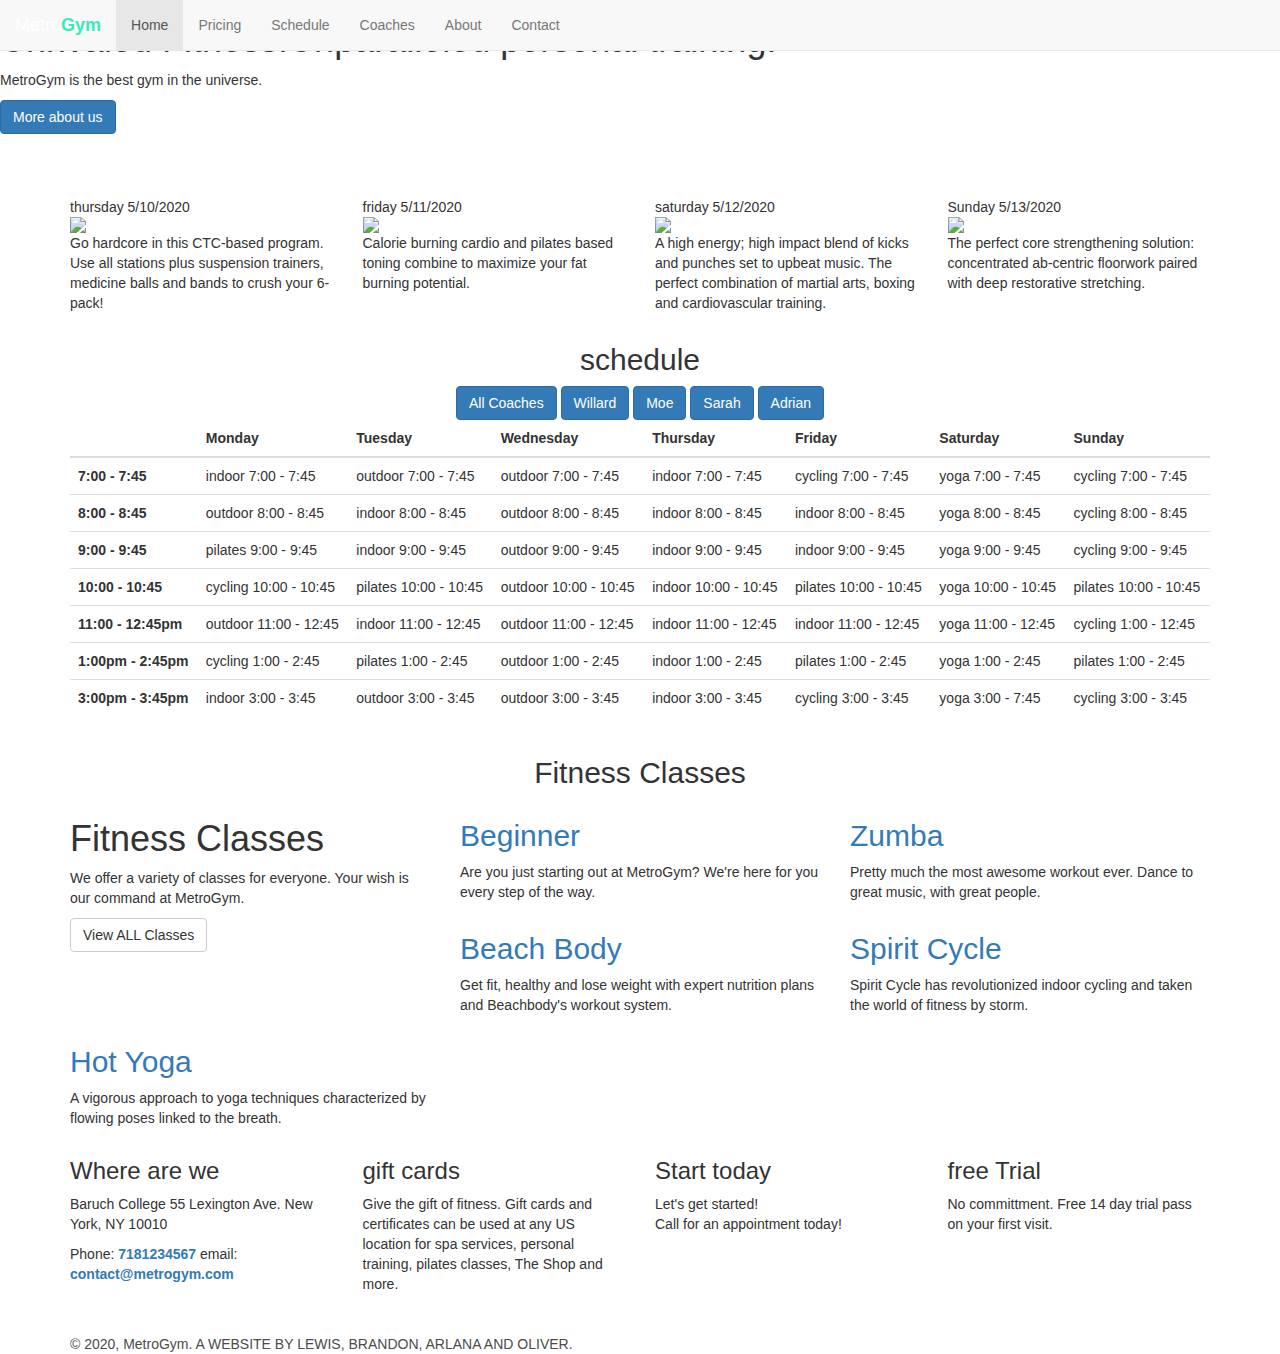
==== commit 8f4ccfb4: "update" ====
--- a/index.html
+++ b/index.html
@@ -2,248 +2,434 @@
 <html lang="en">
 
 <head>
-  <title>MetroGym</title>
-  <meta charset="UTF-8">
-  <meta name="viewport" content="width=device-width, initial-scale=1">
-  <link rel="stylesheet" href="https://www.w3schools.com/w3css/4/w3.css">
-  <link rel="stylesheet" href="https://fonts.googleapis.com/css?family=Lato">
-  <link rel="stylesheet" href="https://cdnjs.cloudflare.com/ajax/libs/font-awesome/4.7.0/css/font-awesome.min.css">
-  <link rel="stlesheet" href="resources/css/main.css">
+   <meta charset="utf-8">
+
+   <meta name="viewport" content="width=device-width, initial-scale=1">
+   <title>MetroGym - Home</title>
+   <link rel="shortcut icon" type="image/x-icon"
+      href="https://static1.squarespace.com/static/54627257e4b0f587f5d3706c/t/54628d1ce4b073a05b571f08/favicon.ico" />
+   <link rel="stylesheet" href="https://maxcdn.bootstrapcdn.com/bootstrap/3.3.7/css/bootstrap.min.css"
+      integrity="sha384-BVYiiSIFeK1dGmJRAkycuHAHRg32OmUcww7on3RYdg4Va+PmSTsz/K68vbdEjh4u" crossorigin="anonymous">
+   <link href="css/theme.css" rel="stylesheet">
+   <link href="css/fontsquirrel.css" rel="stylesheet">
 </head>
 
-<body>
-
-  <!--Nav bar-->
-  <div class="navbar">
-    <div class="container">
-      <div class="logo_div"><a href="index.html">
-          <img class="logo" src="resources/images/logo.png">
-        </a>
-      </div>
-      <div class="navbar_link">
-        <ul class="menu">
-          <li><a href="#"></a>Home</li>
-          <li><a href="#"></a>Join Now</li>
-          <li><a href="#"></a>Classes</li>
-          <li><a href="#"></a>Forum</li>
-          <li><a href="#"></a>About</li>
-          <li><a href="#"></a>Contact</li>
-        </ul>
-      </div>
-    </div>
-  </div>
-
-  <!-- Content -->
-  <div class="w3-content" style="max-width:1100px;margin-top:80px;margin-bottom:80px">
-
-    <!-- Slideshow -->
-    <div class="w3-container">
-      <div class="w3-display-container mySlides">
-        <img src="resources/images/gym1.jpeg" style="width:100%">
-        <div class="w3-display-topright w3-container w3-padding-32">
-          <span class="w3-white w3-padding-large w3-animate-bottom">Running</span>
-        </div>
-      </div>
-      <div class="w3-display-container mySlides">
-        <img src="resources/images/gym2.jpeg" style="width:100%">
-        <div class="w3-display-topright w3-container w3-padding-32">
-          <span class="w3-white w3-padding-large w3-animate-bottom">Crossfit</span>
-        </div>
-      </div>
-      <div class="w3-display-container mySlides">
-        <img src="resources/images/gym3.jpeg" style="width:100%">
-        <div class="w3-display-topright w3-container w3-padding-32">
-          <span class="w3-white w3-padding-large w3-animate-bottom">Strength</span>
-        </div>
-      </div>
-      <div class="w3-display-container mySlides">
-        <img src="resources/images/gym4.jpeg" style="width:100%">
-        <div class="w3-display-topright w3-container w3-padding-32">
-          <span class="w3-white w3-padding-large w3-animate-bottom">Kettlebell</span>
-        </div>
-      </div>
-    </div>
-
-    <!-- Slideshow next/previous buttons -->
-    <div class="w3-container w3-dark-grey w3-padding w3-xlarge">
-      <div class="w3-left" onclick="plusDivs(-1)"><i class="fa fa-arrow-circle-left w3-hover-text-teal"></i></div>
-      <div class="w3-right" onclick="plusDivs(1)"><i class="fa fa-arrow-circle-right w3-hover-text-teal"></i></div>
-    </div>
-
-    <!-- What we offer container -->
-    <div class="w3-row w3-container">
-      <div class="w3-center w3-padding-64">
-        <span class="w3-xlarge w3-bottombar w3-border-dark-grey w3-padding-16">What We Offer</span>
-      </div>
-      <div class="w3-col l3 m6 w3-light-grey w3-container w3-padding-16">
-        <h3>Design</h3>
-        <p>Phasellus eget enim eu lectus faucibus vestibulum. Suspendisse sodales pellentesque elementum.</p>
-      </div>
-
-      <div class="w3-col l3 m6 w3-grey w3-container w3-padding-16">
-        <h3>Branding</h3>
-        <p>Phasellus eget enim eu lectus faucibus vestibulum. Suspendisse sodales pellentesque elementum.</p>
-      </div>
-
-      <div class="w3-col l3 m6 w3-dark-grey w3-container w3-padding-16">
-        <h3>Consultation</h3>
-        <p>Phasellus eget enim eu lectus faucibus vestibulum. Suspendisse sodales pellentesque elementum.</p>
-      </div>
-
-      <div class="w3-col l3 m6 w3-black w3-container w3-padding-16">
-        <h3>Promises</h3>
-        <p>Phasellus eget enim eu lectus faucibus vestibulum. Suspendisse sodales pellentesque elementum.</p>
-      </div>
-    </div>
-
-    <!-- Grid -->
-    <div class="w3-row-padding" id="plans">
-      <div class="w3-center w3-padding-64">
-        <h3>Pricing Plans</h3>
-        <p>Choose a pricing plan that fits your needs.</p>
-      </div>
-
-      <div class="w3-third w3-margin-bottom">
-        <ul class="w3-ul w3-border w3-center w3-hover-shadow">
-          <li class="w3-black w3-xlarge w3-padding-32">Basic</li>
-          <li class="w3-padding-16"><b>10GB</b> Storage</li>
-          <li class="w3-padding-16"><b>10</b> Emails</li>
-          <li class="w3-padding-16"><b>10</b> Domains</li>
-          <li class="w3-padding-16"><b>Endless</b> Support</li>
-          <li class="w3-padding-16">
-            <h2 class="w3-wide">$ 10</h2>
-            <span class="w3-opacity">per month</span>
-          </li>
-          <li class="w3-light-grey w3-padding-24">
-            <button class="w3-button w3-green w3-padding-large">Sign Up</button>
-          </li>
-        </ul>
-      </div>
-
-      <div class="w3-third w3-margin-bottom">
-        <ul class="w3-ul w3-border w3-center w3-hover-shadow">
-          <li class="w3-dark-grey w3-xlarge w3-padding-32">Pro</li>
-          <li class="w3-padding-16"><b>25GB</b> Storage</li>
-          <li class="w3-padding-16"><b>25</b> Emails</li>
-          <li class="w3-padding-16"><b>25</b> Domains</li>
-          <li class="w3-padding-16"><b>Endless</b> Support</li>
-          <li class="w3-padding-16">
-            <h2 class="w3-wide">$ 25</h2>
-            <span class="w3-opacity">per month</span>
-          </li>
-          <li class="w3-light-grey w3-padding-24">
-            <button class="w3-button w3-green w3-padding-large">Sign Up</button>
-          </li>
-        </ul>
-      </div>
-
-      <div class="w3-third w3-margin-bottom">
-        <ul class="w3-ul w3-border w3-center w3-hover-shadow">
-          <li class="w3-black w3-xlarge w3-padding-32">Premium</li>
-          <li class="w3-padding-16"><b>50GB</b> Storage</li>
-          <li class="w3-padding-16"><b>50</b> Emails</li>
-          <li class="w3-padding-16"><b>50</b> Domains</li>
-          <li class="w3-padding-16"><b>Endless</b> Support</li>
-          <li class="w3-padding-16">
-            <h2 class="w3-wide">$ 50</h2>
-            <span class="w3-opacity">per month</span>
-          </li>
-          <li class="w3-light-grey w3-padding-24">
-            <button class="w3-button w3-green w3-padding-large">Sign Up</button>
-          </li>
-        </ul>
-      </div>
-    </div>
-
-    <!-- Grid -->
-    <div class="w3-row-padding" id="about">
-      <div class="w3-center w3-padding-64">
-        <span class="w3-xlarge w3-bottombar w3-border-dark-grey w3-padding-16">Who We Are</span>
-      </div>
-
-      <div class="w3-third w3-margin-bottom">
-        <div class="w3-card-4">
-          <img src="/w3images/team1.jpg" alt="John" style="width:100%">
-          <div class="w3-container">
-            <h3>Jane Doe</h3>
-            <p class="w3-opacity">CEO & Founder</p>
-            <p>Phasellus eget enim eu lectus faucibus vestibulum. Suspendisse sodales pellentesque elementum.</p>
-            <p><button class="w3-button w3-light-grey w3-block">Contact</button></p>
-          </div>
-        </div>
-      </div>
-
-      <div class="w3-third w3-margin-bottom">
-        <div class="w3-card-4">
-          <img src="/w3images/team2.jpg" alt="Mike" style="width:100%">
-          <div class="w3-container">
-            <h3>Mike Ross</h3>
-            <p class="w3-opacity">Art Director</p>
-            <p>Phasellus eget enim eu lectus faucibus vestibulum. Suspendisse sodales pellentesque elementum.</p>
-            <p><button class="w3-button w3-light-grey w3-block">Contact</button></p>
-          </div>
-        </div>
-      </div>
-
-      <div class="w3-third w3-margin-bottom">
-        <div class="w3-card-4">
-          <img src="/w3images/team3.jpg" alt="Jane" style="width:100%">
-          <div class="w3-container">
-            <h3>John Doe</h3>
-            <p class="w3-opacity">Designer</p>
-            <p>Phasellus eget enim eu lectus faucibus vestibulum. Suspendisse sodales pellentesque elementum.</p>
-            <p><button class="w3-button w3-light-grey w3-block">Contact</button></p>
-          </div>
-        </div>
-      </div>
-    </div>
-
-    <!-- Contact -->
-    <div class="w3-center w3-padding-64" id="contact">
-      <span class="w3-xlarge w3-bottombar w3-border-dark-grey w3-padding-16">Contact Us</span>
-    </div>
-
-    <form class="w3-container" action="/action_page.php" target="_blank">
-      <div class="w3-section">
-        <label>Name</label>
-        <input class="w3-input w3-border w3-hover-border-black" style="width:100%;" type="text" name="Name" required>
-      </div>
-      <div class="w3-section">
-        <label>Email</label>
-        <input class="w3-input w3-border w3-hover-border-black" style="width:100%;" type="text" name="Email" required>
-      </div>
-      <div class="w3-section">
-        <label>Subject</label>
-        <input class="w3-input w3-border w3-hover-border-black" style="width:100%;" name="Subject" required>
-      </div>
-      <div class="w3-section">
-        <label>Message</label>
-        <input class="w3-input w3-border w3-hover-border-black" style="width:100%;" name="Message" required>
-      </div>
-      <button type="submit" class="w3-button w3-block w3-black">Send</button>
-    </form>
-
-  </div>
-
-  <!-- Footer -->
-
-  <footer class="w3-container w3-padding-32 w3-light-grey w3-center">
-    <h4>Footer</h4>
-    <a href="#" class="w3-button w3-black w3-margin"><i class="fa fa-arrow-up w3-margin-right"></i>To the top</a>
-    <div class="w3-xlarge w3-section">
-      <i class="fa fa-facebook-official w3-hover-opacity"></i>
-      <i class="fa fa-instagram w3-hover-opacity"></i>
-      <i class="fa fa-snapchat w3-hover-opacity"></i>
-      <i class="fa fa-pinterest-p w3-hover-opacity"></i>
-      <i class="fa fa-twitter w3-hover-opacity"></i>
-      <i class="fa fa-linkedin w3-hover-opacity"></i>
-    </div>
-    <p>Powered by <a href="https://www.w3schools.com/w3css/default.asp" title="W3.CSS" target="_blank"
-        class="w3-hover-text-green">w3.css</a></p>
-  </footer>
-
-  <script src="js/script.js"></script>
-
+<body id="page-top">
+   <nav id="mainNav" class="navbar navbar-default navbar-fixed-top">
+      <div class="container-fluid">
+         <div class="navbar-header">
+            <button type="button" class="navbar-toggle collapsed" data-toggle="collapse"
+               data-target="#bs-example-navbar-collapse-1">
+               <span class="sr-only">Toggle navigation</span> Menu <i class="fa fa-bars"></i>
+            </button>
+            <a class="navbar-brand logo" href="index.html"><span style="font-weight:200; color:white;">Metro</span><span
+                  style="font-weight:700; color:#37ecba;">Gym</span></a>
+         </div>
+         <div class="collapse navbar-collapse" id="bs-example-navbar-collapse-1">
+            <ul class="nav navbar-nav navbar-left">
+               <li class="active">
+                  <a class="page-scroll" href="index.html">Home</a>
+               </li>
+               <li>
+                  <a class="page-scroll" href="pricing.html">Pricing</a>
+               </li>
+               <li>
+                  <a class="page-scroll" href="schedule.html">Schedule</a>
+               </li>
+               <li>
+                  <a class="page-scroll" href="coaches.html">Coaches</a>
+               </li>
+               <li>
+                  <a class="page-scroll" href="about.html">About</a>
+               </li>
+               <li>
+                  <a class="page-scroll" href="contact.html">Contact</a>
+               </li>
+            </ul>
+         </div>
+      </div>
+   </nav>
+   <header>
+      <div class="header-content">
+         <div class="header-content-inner">
+            <h1 id="homeHeading">Unrivaled Fitness.<span>Unparalleled personal training.</span></h1>
+            <p>MetroGym is the best gym in the universe.</p>
+            <a href="about.html" class="btn btn-primary btn-xl page-scroll">More about us</a>
+         </div>
+      </div>
+   </header>
+   <section class="work_day">
+      <div class="text-center">
+         <h2 style="color:white;">MetroGym's workout of the day</h2>
+      </div>
+      <div class="container">
+         <div class="row">
+            <div class="col-md-3 col-sm-6">
+               <div class="item">
+                  <div class="date">thursday 5/10/2020</div>
+                  <div class="image"><img
+                        src="https://images.pexels.com/photos/416778/pexels-photo-416778.jpeg?auto=compress&cs=tinysrgb&dpr=2&h=750&w=1260"
+                        class="img-responsive"></div>
+                  <p>Go hardcore in this CTC-based program. Use all stations plus suspension trainers, medicine balls
+                     and bands to crush your 6-pack!</p>
+               </div>
+            </div>
+            <div class="col-md-3 col-sm-6">
+               <div class="item">
+                  <div class="date">friday 5/11/2020</div>
+                  <div class="image"><img
+                        src="https://images.pexels.com/photos/841130/pexels-photo-841130.jpeg?auto=compress&cs=tinysrgb&dpr=2&h=750&w=1260"
+                        class="img-responsive"></div>
+                  <p>Calorie burning cardio and pilates based toning combine to maximize your fat burning potential.</p>
+               </div>
+            </div>
+            <div class="col-md-3 col-sm-6">
+               <div class="item">
+                  <div class="date">saturday 5/12/2020</div>
+                  <div class="image"><img
+                        src="https://images.pexels.com/photos/414029/pexels-photo-414029.jpeg?auto=compress&cs=tinysrgb&dpr=2&h=750&w=1260"
+                        class="img-responsive"></div>
+                  <p>A high energy; high impact blend of kicks and punches set to upbeat music. The perfect combination
+                     of martial arts, boxing and cardiovascular training.</p>
+               </div>
+            </div>
+            <div class="col-md-3 col-sm-6">
+               <div class="item">
+                  <div class="date">Sunday 5/13/2020</div>
+                  <div class="image"><img
+                        src="https://images.pexels.com/photos/917653/pexels-photo-917653.jpeg?auto=compress&cs=tinysrgb&dpr=2&h=750&w=1260"
+                        class="img-responsive"></div>
+                  <p>The perfect core strengthening solution: concentrated ab-centric floorwork paired with deep
+                     restorative stretching.</p>
+               </div>
+            </div>
+         </div>
+      </div>
+   </section>
+   <section class="schedule">
+      <div class="text-center">
+         <h2>schedule</h2>
+      </div>
+      <div class="buttons text-center">
+         <a href="#" id="choice-all" class="btn btn-primary btn-xl">All Coaches</a>
+         <a href="#" id="choice-group" class="btn btn-primary btn-xl">Willard</a>
+         <a href="#" id="choice-kid" class="btn btn-primary btn-xl">Moe</a>
+         <a href="#" id="choice-personal" class="btn btn-primary btn-xl">Sarah</a>
+         <a href="#" id="choice-outdoor" class="btn btn-primary btn-xl">Adrian</a>
+      </div>
+      <div class="container">
+         <table class="table">
+            <thead class="hidden-xs">
+               <tr>
+                  <th></th>
+                  <th>Monday</th>
+                  <th>Tuesday</th>
+                  <th>Wednesday</th>
+                  <th>Thursday</th>
+                  <th>Friday</th>
+                  <th>Saturday</th>
+                  <th>Sunday</th>
+               </tr>
+            </thead>
+            <tbody>
+               <tr>
+                  <th class="row hidden-lg">Monday</th>
+                  <th scope="row">7:00 - 7:45</th>
+                  <td>
+                     <div class="group">indoor <span>7:00 - 7:45</span></div>
+                  </td>
+                  <td>
+                     <div class="kid">outdoor <span>7:00 - 7:45</span></div>
+                  </td>
+                  <td>
+                     <div class="group">outdoor <span>7:00 - 7:45</span></div>
+                  </td>
+                  <td>
+                     <div class="personal">indoor <span>7:00 - 7:45</span></div>
+                  </td>
+                  <td>
+                     <div class="personal">cycling <span>7:00 - 7:45</span></div>
+                  </td>
+                  <td>
+                     <div class="kid">yoga <span>7:00 - 7:45</span></div>
+                  </td>
+                  <td>
+                     <div class="outdoor">cycling <span>7:00 - 7:45</span></div>
+                  </td>
+               </tr>
+               <tr>
+                  <th class="row hidden-lg">Monday</th>
+                  <th scope="row">8:00 - 8:45</th>
+                  <td>
+                     <div class="personal">outdoor <span>8:00 - 8:45</span></div>
+                  </td>
+                  <td>
+                     <div class="group">indoor <span>8:00 - 8:45</span></div>
+                  </td>
+                  <td>
+                     <div class="outdoor">outdoor <span>8:00 - 8:45</span></div>
+                  </td>
+                  <td>
+                     <div class="outdoor">indoor <span>8:00 - 8:45</span></div>
+                  </td>
+                  <td>
+                     <div class="kid">indoor <span>8:00 - 8:45</span></div>
+                  </td>
+                  <td>
+                     <div class="outdoor">yoga <span>8:00 - 8:45</span></div>
+                  </td>
+                  <td>
+                     <div class="outdoor">cycling <span>8:00 - 8:45</span></div>
+                  </td>
+               </tr>
+               <tr>
+                  <th class="row hidden-lg">Monday</th>
+                  <th scope="row">9:00 - 9:45</th>
+                  <td>
+                     <div class="personal">pilates <span>9:00 - 9:45</span></div>
+                  </td>
+                  <td>
+                     <div class="outdoor">indoor <span>9:00 - 9:45</span></div>
+                  </td>
+                  <td>
+                     <div class="group">outdoor <span>9:00 - 9:45</span></div>
+                  </td>
+                  <td>
+                     <div class="kid">indoor <span>9:00 - 9:45</span></div>
+                  </td>
+                  <td>
+                     <div class="outdoor">indoor <span>9:00 - 9:45</span></div>
+                  </td>
+                  <td>
+                     <div class="outdoor">yoga <span>9:00 - 9:45</span></div>
+                  </td>
+                  <td>
+                     <div class="group">cycling <span>9:00 - 9:45</span></div>
+                  </td>
+               </tr>
+               <tr>
+                  <th class="row hidden-lg">Monday</th>
+                  <th scope="row">10:00 - 10:45</th>
+                  <td>
+                     <div class="outdoor">cycling <span>10:00 - 10:45</span></div>
+                  </td>
+                  <td>
+                     <div class="personal">pilates <span>10:00 - 10:45</span></div>
+                  </td>
+                  <td>
+                     <div class="group">outdoor <span>10:00 - 10:45</span></div>
+                  </td>
+                  <td>
+                     <div class="group">indoor <span>10:00 - 10:45</span></div>
+                  </td>
+                  <td>
+                     <div class="outdoor">pilates <span>10:00 - 10:45</span></div>
+                  </td>
+                  <td>
+                     <div class="kid">yoga <span>10:00 - 10:45</span></div>
+                  </td>
+                  <td>
+                     <div class="group">pilates <span>10:00 - 10:45</span></div>
+                  </td>
+               </tr>
+               <tr>
+                  <th class="row hidden-lg">Monday</th>
+                  <th scope="row">11:00 - 12:45pm</th>
+                  <td>
+                     <div class="personal">outdoor <span>11:00 - 12:45</span></div>
+                  </td>
+                  <td>
+                     <div class="group">indoor <span>11:00 - 12:45</span></div>
+                  </td>
+                  <td>
+                     <div class="outdoor">outdoor <span>11:00 - 12:45</span></div>
+                  </td>
+                  <td>
+                     <div class="outdoor">indoor <span>11:00 - 12:45</span></div>
+                  </td>
+                  <td>
+                     <div class="kid">indoor <span>11:00 - 12:45</span></div>
+                  </td>
+                  <td>
+                     <div class="outdoor">yoga <span>11:00 - 12:45</span></div>
+                  </td>
+                  <td>
+                     <div class="outdoor">cycling <span>1:00 - 12:45</span></div>
+                  </td>
+               </tr>
+               <tr>
+                  <th class="row hidden-lg">Monday</th>
+                  <th scope="row">1:00pm - 2:45pm</th>
+                  <td>
+                     <div class="outdoor">cycling <span>1:00 - 2:45</span></div>
+                  </td>
+                  <td>
+                     <div class="personal">pilates <span>1:00 - 2:45</span></div>
+                  </td>
+                  <td>
+                     <div class="group">outdoor <span>1:00 - 2:45</span></div>
+                  </td>
+                  <td>
+                     <div class="group">indoor <span>1:00 - 2:45</span></div>
+                  </td>
+                  <td>
+                     <div class="outdoor">pilates <span>1:00 - 2:45</span></div>
+                  </td>
+                  <td>
+                     <div class="kid">yoga <span>1:00 - 2:45</span></div>
+                  </td>
+                  <td>
+                     <div class="group">pilates <span>1:00 - 2:45</span></div>
+                  </td>
+               </tr>
+               <tr>
+                  <th class="row hidden-lg">Monday</th>
+                  <th scope="row">3:00pm - 3:45pm</th>
+                  <td>
+                     <div class="group">indoor <span>3:00 - 3:45</span></div>
+                  </td>
+                  <td>
+                     <div class="kid">outdoor <span>3:00 - 3:45</span></div>
+                  </td>
+                  <td>
+                     <div class="group">outdoor <span>3:00 - 3:45</span></div>
+                  </td>
+                  <td>
+                     <div class="personal">indoor <span>3:00 - 3:45</span></div>
+                  </td>
+                  <td>
+                     <div class="personal">cycling <span>3:00 - 3:45</span></div>
+                  </td>
+                  <td>
+                     <div class="kid">yoga <span>3:00 - 7:45</span></div>
+                  </td>
+                  <td>
+                     <div class="outdoor">cycling <span>3:00 - 3:45</span></div>
+                  </td>
+               </tr>
+            </tbody>
+         </table>
+      </div>
+   </section>
+   <section class="fitness-classes">
+      <div class="text-center">
+         <h2>Fitness Classes</h2>
+      </div>
+      <div class="container">
+         <div class="row">
+            <div class="col-lg-4 col-md-4 col-sm-6 col-xs-12">
+               <div class="service-block">
+                  <h1 class="default-title ">Fitness Classes</h1>
+                  <p>We offer a variety of classes for everyone. Your wish is our command at MetroGym.</p>
+                  <a href="schedule.html" class="btn btn-default">View ALL Classes</a>
+               </div>
+            </div>
+            <div class="col-lg-4 col-md-4 col-sm-6 col-xs-12">
+               <div class="service-block outline ">
+                  <div class="service-icon">
+                     <i class="icon-default icon-2"></i>
+                  </div>
+                  <div class="service-content insideService">
+                     <h2 class="service-title "><a href="#" class="title">Beginner</a> </h2>
+                     <p>Are you just starting out at MetroGym? We're here for you every step of the way.</p>
+                  </div>
+               </div>
+            </div>
+            <div class="col-lg-4 col-md-4 col-sm-6 col-xs-12">
+               <div class="service-block outline">
+                  <div class="service-icon">
+                     <i class="icon-default icon-1"></i>
+                  </div>
+                  <div class="service-content insideService">
+                     <h2 class="service-title"><a href="#" class="title">Zumba</a></h2>
+                     <p>Pretty much the most awesome workout ever. Dance to great music, with great people.</p>
+                  </div>
+               </div>
+            </div>
+            <div class="col-lg-4 col-md-4 col-sm-6 col-xs-12">
+               <div class="service-block outline">
+                  <div class="service-icon">
+                     <i class="icon-default icon-4"></i>
+                  </div>
+                  <div class="service-content insideService">
+                     <h2 class="service-title"><a href="#" class="title">Beach Body</a></h2>
+                     <p>Get fit, healthy and lose weight with expert nutrition plans and Beachbody's workout system.</p>
+                  </div>
+               </div>
+            </div>
+            <div class="col-lg-4 col-md-4 col-sm-6 col-xs-12">
+               <div class="service-block outline ">
+                  <div class="service-icon">
+                     <i class="icon-default icon-5"></i>
+                  </div>
+                  <div class="service-content insideService">
+                     <h2 class="service-title"><a href="#" class="title">Spirit Cycle</a></h2>
+                     <p>Spirit Cycle has revolutionized indoor cycling and taken the world of fitness by storm.</p>
+                  </div>
+               </div>
+            </div>
+            <div class="col-lg-4 col-md-4 col-sm-6 col-xs-12">
+               <div class="service-block outline ">
+                  <div class="service-icon">
+                     <i class="icon-default icon-6"></i>
+                  </div>
+                  <div class="service-content insideService">
+                     <h2 class="service-title"><a href="#" class="title">Hot Yoga</a></h2>
+                     <p>A vigorous approach to yoga techniques characterized by flowing poses linked to the breath.</p>
+                  </div>
+               </div>
+            </div>
+         </div>
+   </section>
+   <section class="footer">
+      <div class="container">
+         <div class="row">
+            <div class="col-md-3 col-sm-12">
+               <div class="title">
+                  <h3>Where <span>are we</span></h3>
+               </div>
+               <p>
+                  <span>Baruch College</span>
+                  <span>55 Lexington Ave.</span>
+                  <span>New York, NY 10010</span>
+               </p>
+               <p>
+                  <span>Phone: <b><a href="tel:7181234567">7181234567</a></b></span>
+                  <span>email: <b><a href="mailto:contact@metrogym.com">contact@metrogym.com</a></b></span>
+               </p>
+            </div>
+            <div class="col-md-3 col-sm-12">
+               <div class="title">
+                  <h3>gift <span>cards</span></h3>
+               </div>
+               <p>Give the gift of fitness. Gift cards and certificates can be used at any US location for spa services,
+                  personal training, pilates classes, The Shop and more.</p>
+            </div>
+            <div class="col-md-3 col-sm-12">
+               <div class="title">
+                  <h3>Start <span>today</span></h3>
+               </div>
+               <p>Let's get started!<br>
+                  Call for an appointment today!
+               </p>
+            </div>
+            <div class="col-md-3 col-sm-12">
+               <div class="title">
+                  <h3>free <span>Trial</span></h3>
+               </div>
+               <p>No committment. Free 14 day trial pass on your first visit.</p>
+            </div>
+         </div>
+         <div style="color:#4c4c4c; padding-top: 30px;">© 2020, MetroGym. A WEBSITE BY LEWIS, BRANDON, ARLANA AND
+            OLIVER.</div>
+      </div>
+   </section>
+   <script src="https://code.jquery.com/jquery-3.3.1.js" integrity="sha256-2Kok7MbOyxpgUVvAk/HJ2jigOSYS2auK4Pfzbm7uH60="
+      crossorigin="anonymous"></script>
+   <script src="https://maxcdn.bootstrapcdn.com/bootstrap/3.3.7/js/bootstrap.min.js"
+      integrity="sha384-Tc5IQib027qvyjSMfHjOMaLkfuWVxZxUPnCJA7l2mCWNIpG9mGCD8wGNIcPD7Txa"
+      crossorigin="anonymous"></script>
+   <script src="js/schedule.js"></script>
 </body>
 
 </html>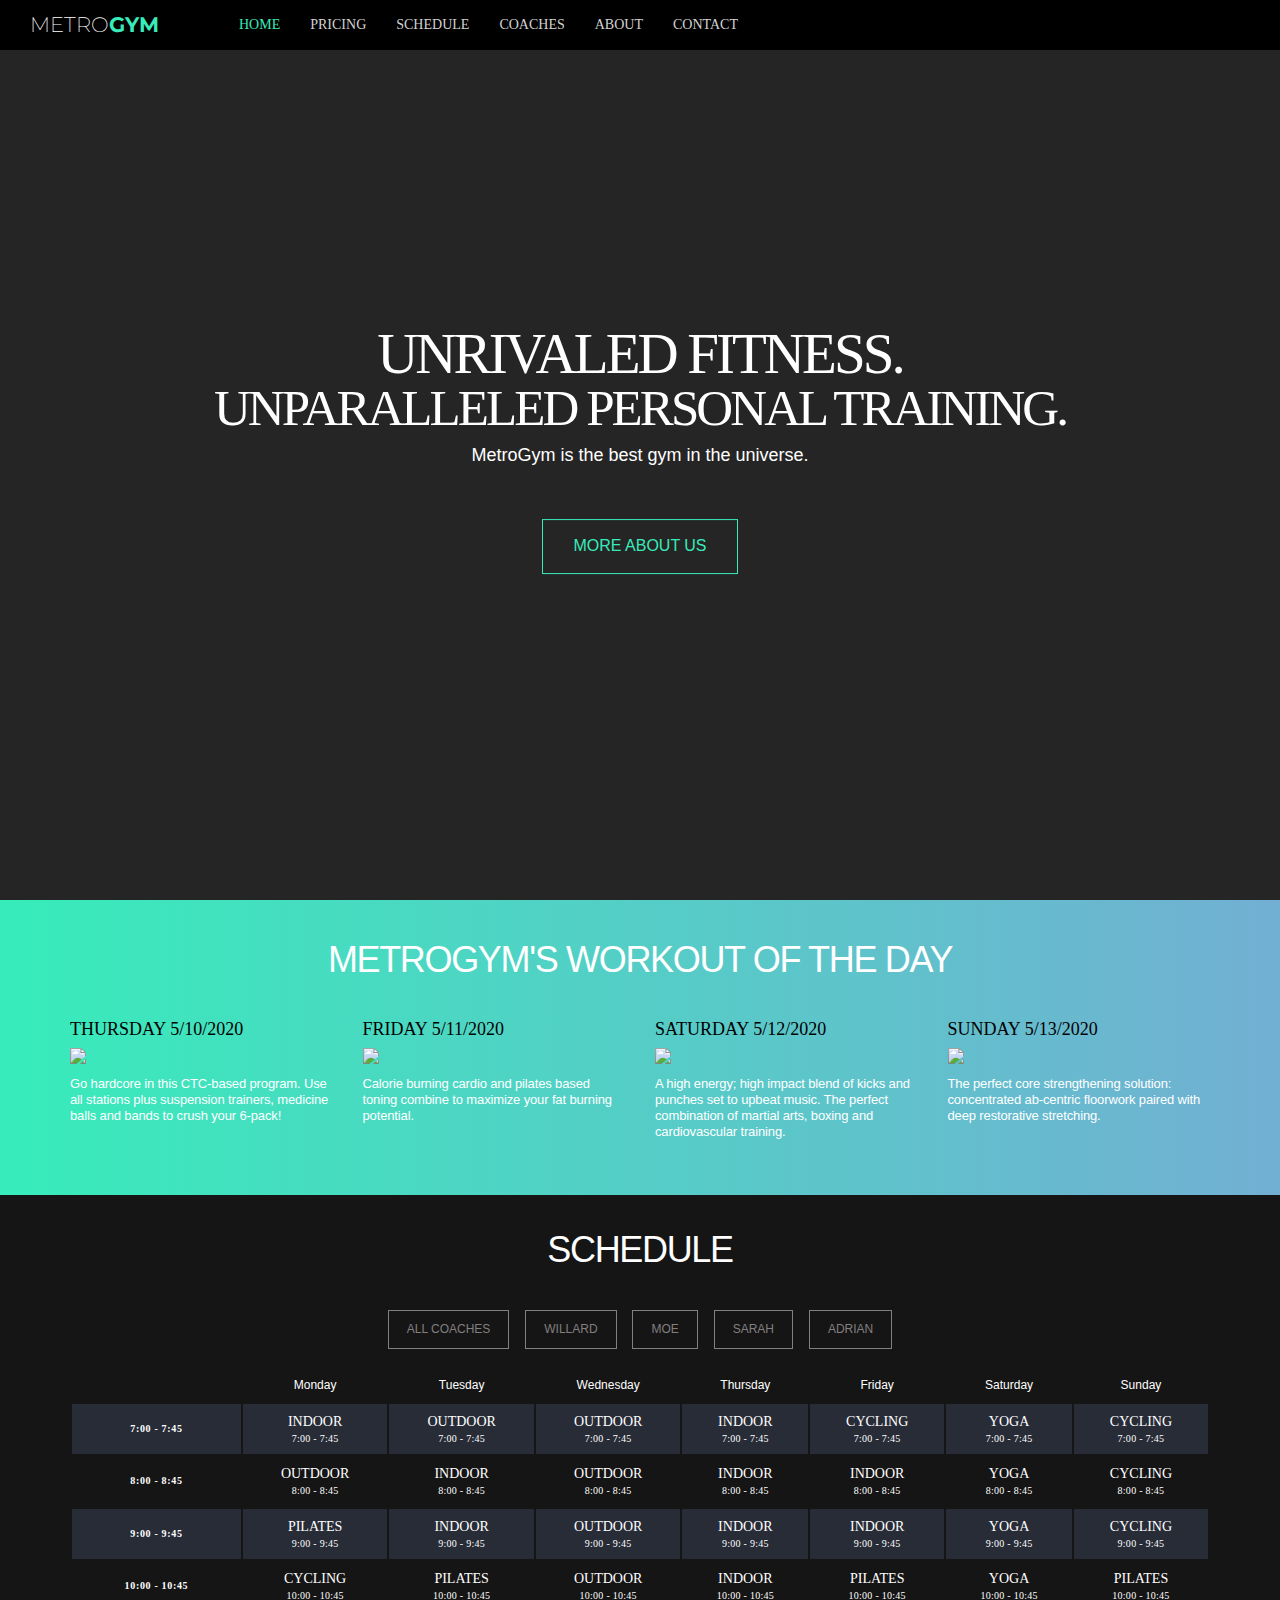
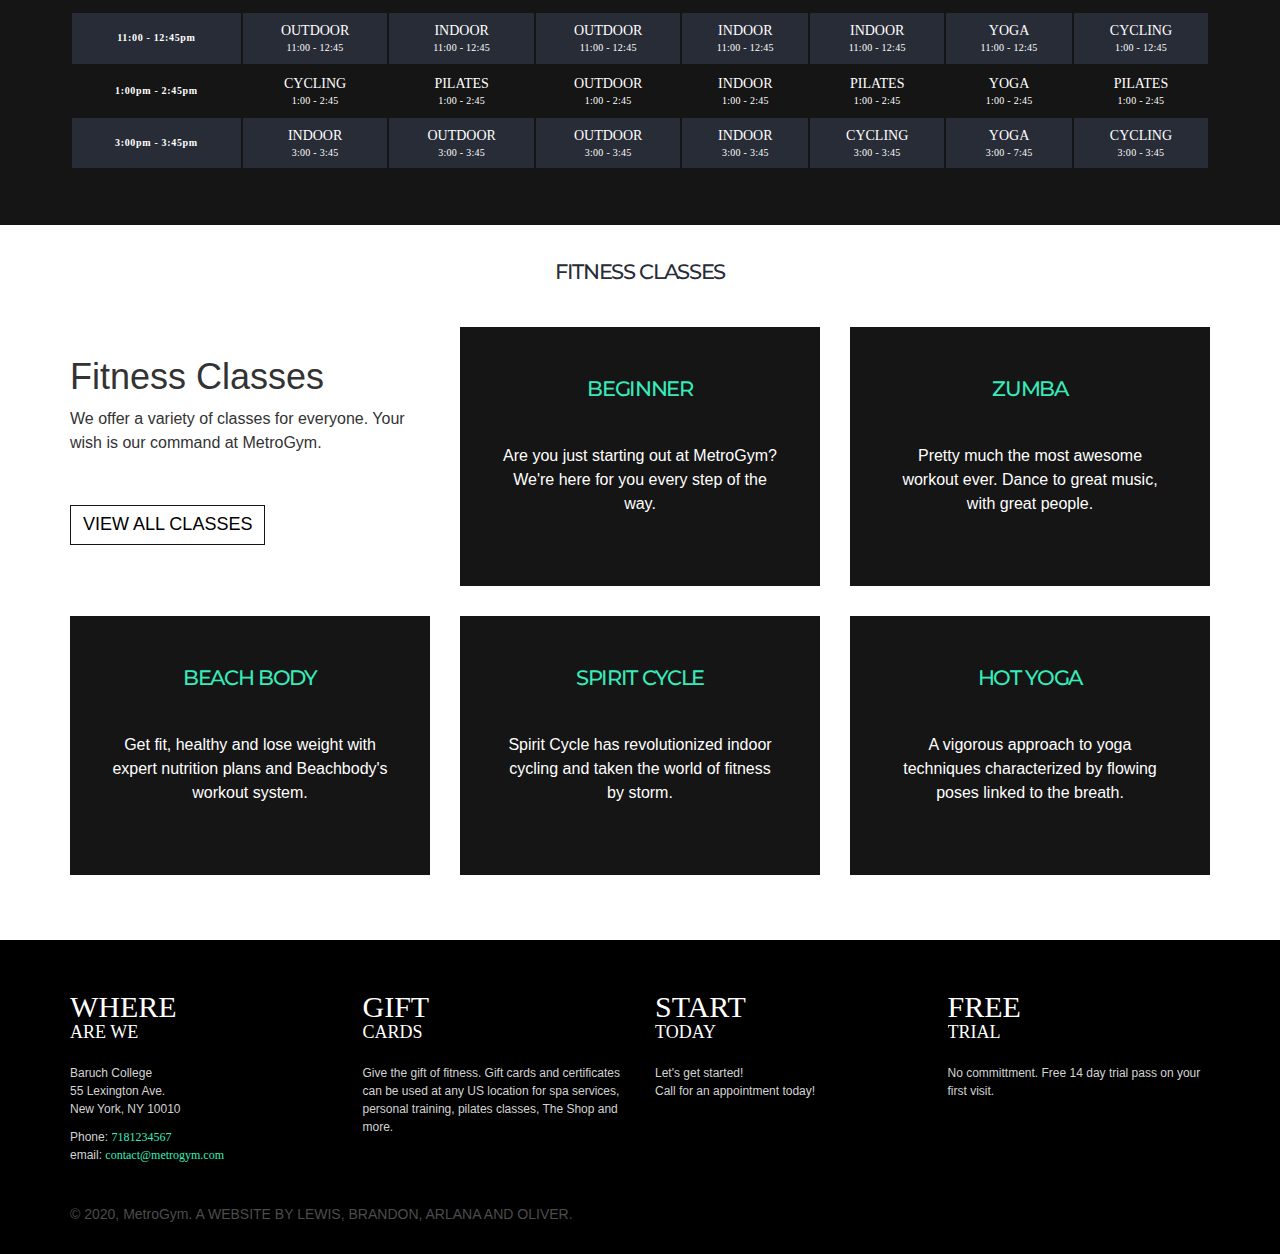
==== commit 3d2a4f1c: "update" ====
--- a/index.html
+++ b/index.html
@@ -3,15 +3,14 @@
 
 <head>
    <meta charset="utf-8">
-
    <meta name="viewport" content="width=device-width, initial-scale=1">
    <title>MetroGym - Home</title>
    <link rel="shortcut icon" type="image/x-icon"
       href="https://static1.squarespace.com/static/54627257e4b0f587f5d3706c/t/54628d1ce4b073a05b571f08/favicon.ico" />
    <link rel="stylesheet" href="https://maxcdn.bootstrapcdn.com/bootstrap/3.3.7/css/bootstrap.min.css"
       integrity="sha384-BVYiiSIFeK1dGmJRAkycuHAHRg32OmUcww7on3RYdg4Va+PmSTsz/K68vbdEjh4u" crossorigin="anonymous">
-   <link href="css/theme.css" rel="stylesheet">
-   <link href="css/fontsquirrel.css" rel="stylesheet">
+   <link href="css/style.css" rel="stylesheet">
+   
 </head>
 
 <body id="page-top">
--- a/css/style.css
+++ b/css/style.css
@@ -0,0 +1,730 @@
+@import url('https://fonts.googleapis.com/css?family=Montserrat:100,100i,200,200i,300,300i,400,400i,500,500i,600,600i,700,700i,800,800i,900,900i');
+
+html,
+body {
+  height: 100%;
+  width: 100%;
+}
+
+body {
+  font-family: 'ProximaNova-Regular', 'Helvetica Neue', Arial, sans-serif;
+}
+
+a {
+  -webkit-transition: all 0.35s;
+  -moz-transition: all 0.35s;
+  transition: all 0.35s;
+  color: #37ecba;
+}
+
+a:hover,
+a:focus {
+  color: #37ecba;
+}
+
+b {
+  font-family: 'ProximaNova-Bold';
+  font-weight: normal;
+}
+
+h1,
+h2,
+h3,
+h4 {
+  font-family: 'Open Sans', 'Helvetica Neue', Arial, sans-serif;
+}
+
+p {
+  font-size: 16px;
+  line-height: 1.5;
+  margin-bottom: 20px;
+}
+
+section {
+  padding: 100px 0;
+}
+
+
+a.navbar-brand.logo,
+a.navbar-brand.logo:hover {
+  color: #37ecba;
+  font-family: 'Montserrat', sans-serif;
+  font-size: 1.5em;
+}
+
+.navbar-default .navbar-nav>li>a {
+  color: lightgray;
+}
+
+.navbar-default {
+  background-color: white;
+  border: 0px;
+  font-family: 'Montserrat', sans-serif;
+  -webkit-transition: all 0.35s;
+  -moz-transition: all 0.35s;
+  transition: all 0.35s;
+}
+
+.navbar-default .navbar-header .navbar-brand {
+  color: #37ecba;
+  font-family: 'Montserrat', sans-serif;
+  font-weight: 700;
+  text-transform: uppercase;
+  margin-left: 15px;
+}
+
+.navbar-default .navbar-header .navbar-brand:hover,
+.navbar-default .navbar-header .navbar-brand:focus {
+  color: #37ecba;
+}
+
+.navbar-default .navbar-header .navbar-toggle {
+  font-weight: 700;
+  font-size: 12px;
+  color: white;
+  text-transform: uppercase;
+}
+
+.navbar-default .nav>li>a,
+.navbar-default .nav>li>a:focus {
+  text-transform: uppercase;
+  font-family: 'ProximaNova-Bold';
+  font-size: 14px;
+  text-align: center;
+}
+
+.container-fluid>.navbar-collapse,
+.container-fluid>.navbar-header {
+  background-color: black;
+}
+
+.navbar-default .navbar-toggle:focus,
+.navbar-default .navbar-toggle:hover {
+  color: white;
+  background-color: rgba(27, 29, 37, 0.88);
+}
+
+.navbar-default .nav>li>a:hover,
+.navbar-default .nav>li>a:focus:hover {
+  color: blue;
+}
+
+.navbar-default .nav>li.active>a,
+.navbar-default .nav>li.active>a:focus {
+  color: #37ecba !important;
+  background-color: transparent;
+}
+
+.navbar-default .nav>li.active>a:hover,
+.navbar-default .nav>li.active>a:focus:hover {
+  background-color: transparent;
+}
+
+@media (min-width: 768px) {
+  .navbar-default {
+    background-color: #1c1e26;
+    border-color: rgba(255, 255, 255, 0.3);
+  }
+
+  .navbar-default .navbar-header .navbar-brand {
+    color: rgba(255, 255, 255, 0.7);
+  }
+
+  .navbar-default .navbar-header .navbar-brand:hover,
+  .navbar-default .navbar-header .navbar-brand:focus {
+    color: white;
+  }
+
+  .navbar-default .nav>li>a:hover,
+  .navbar-default .nav>li>a:focus:hover {
+    color: white;
+  }
+
+  .nav.navbar-nav.navbar-left {
+    margin-left: 50px;
+  }
+}
+
+header {
+  position: relative;
+  width: 100%;
+  min-height: auto;
+  -webkit-background-size: cover;
+  -moz-background-size: cover;
+  background-size: cover;
+  -o-background-size: cover;
+  background-position: center;
+  background-image: url('https://images.pexels.com/photos/685534/pexels-photo-685534.jpeg?auto=compress&cs=tinysrgb&dpr=2&h=750&w=1260');
+  text-align: center;
+  color: white;
+}
+
+header .header-content {
+  position: relative;
+  text-align: center;
+  padding: 100px 15px 100px;
+  width: 100%;
+}
+
+header .header-content .header-content-inner h1 {
+  text-transform: uppercase;
+  margin-top: 0;
+  margin-bottom: 0;
+  font-size: 30px;
+  font-family: 'ProximaNova-Bold'
+}
+
+header .header-content .header-content-inner p {
+  color: white;
+  font-size: 20px;
+  margin-bottom: 50px;
+}
+
+@media (min-width: 768px) {
+  header {
+    min-height: 100%;
+    padding-bottom: 54%;
+  }
+
+  header .header-content {
+    position: absolute;
+    top: 50%;
+    -webkit-transform: translateY(-50%);
+    -ms-transform: translateY(-50%);
+    transform: translateY(-50%);
+    padding: 0 50px;
+  }
+
+  header .header-content .header-content-inner {
+    max-width: 1000px;
+    margin-left: auto;
+    margin-right: auto;
+  }
+
+  header .header-content .header-content-inner h1 {
+    font-size: 57px;
+    letter-spacing: -2.2pt;
+    line-height: 55px;
+  }
+
+  header .header-content .header-content-inner h1 span {
+    display: block;
+    font-family: 'ProximaNova-Regular';
+    font-size: 51px;
+  }
+
+  header .header-content .header-content-inner p {
+    font-size: 18px;
+    max-width: 80%;
+    margin-left: auto;
+    margin-right: auto;
+    margin-top: 6px;
+  }
+}
+
+.btn-default {
+  color: #222222;
+  background-color: white;
+  border-color: white;
+  -webkit-transition: all 0.35s;
+  -moz-transition: all 0.35s;
+  transition: all 0.35s;
+}
+
+.btn-default:hover,
+.btn-default:focus,
+.btn-default:active {
+  color: #222222;
+  background-color: #f2f2f2;
+  border-color: #ededed;
+}
+
+.btn-default:active {
+  background-image: none;
+}
+
+.btn-primary {
+  color: #37ecba;
+  background-color: transparent;
+  border-color: #37ecba;
+  -webkit-transition: all 0.35s;
+  -moz-transition: all 0.35s;
+  transition: all 0.35s;
+}
+
+.btn-primary:hover,
+.btn-primary:focus,
+.btn-primary:active {
+  color: #444;
+  background-color: #37ecba;
+  border-color: #37ecba;
+}
+
+.btn-primary:active {
+  background-image: none;
+}
+
+.btn {
+  font-size: 16px;
+  border-radius: 0px;
+  text-transform: uppercase;
+}
+
+.btn-xl {
+  padding: 15px 30px;
+}
+
+::-moz-selection {
+  color: white;
+  text-shadow: none;
+  background: #222222;
+}
+
+::selection {
+  color: white;
+  text-shadow: none;
+  background: #222222;
+}
+
+img::selection {
+  color: white;
+  background: transparent;
+}
+
+img::-moz-selection {
+  color: white;
+  background: transparent;
+}
+
+body {
+  -webkit-tap-highlight-color: #222222;
+  background-color: #252525;
+}
+
+h2 {
+  color: #323643;
+  font-size: 36px;
+  text-transform: uppercase;
+  position: relative;
+  letter-spacing: -1pt;
+  margin: 0px;
+}
+
+.work_day {
+  background-image: linear-gradient(to right, #37ecba 0%, #72afd3 100%);
+  background-size: cover;
+  padding: 40px 0px;
+}
+
+.work_day h2 {
+  margin-bottom: 10px;
+}
+
+.work_day .item {
+  margin-top: 27px;
+}
+
+.work_day .item .date {
+  font-size: 18px;
+  font-family: 'ProximaNova-SemiBold';
+  color: black;
+  text-transform: uppercase;
+  margin-bottom: 6px;
+}
+
+.work_day .item p {
+  font-size: 13px;
+  color: white;
+  letter-spacing: -0.1pt;
+  line-height: 16px;
+  margin-top: 12px;
+  margin-bottom: 15px;
+}
+
+.schedule {
+  background-color: #151515;
+  padding: 35px 0px;
+}
+
+.schedule h2 {
+  color: white;
+  margin-bottom: 25px;
+}
+
+.schedule .buttons {
+  margin-bottom: 20px;
+  margin-top: 40px;
+}
+
+.schedule .btn {
+  font-size: 12px;
+  border-color: #837f7f;
+  color: #837f7f;
+  margin: 0px 6px;
+  padding: 10px 18px;
+}
+
+.schedule .btn:hover {
+  border-color: #37ecba;
+  color: #37ecba;
+  background-color: transparent;
+}
+
+.schedule h2:after {
+  background-color: white;
+}
+
+.table {
+  color: white;
+}
+
+.table>tbody>tr>td {
+  background-color: #282c37;
+  text-align: center;
+  vertical-align: middle;
+  text-transform: uppercase;
+  font-size: 14px;
+  font-family: 'ProximaNova-SemiBold';
+}
+
+.table>tbody>tr:nth-child(2n)>td {
+  background-color: transparent;
+}
+
+.table>tbody>tr>td,
+.table>tbody>tr>th,
+.table>thead>tr>th {
+  border: 2px solid #151515;
+  text-align: center;
+}
+
+.table>tbody>tr:nth-child(2n)>th {
+  background-color: transparent;
+}
+
+.table>tbody>tr>th {
+  background-color: #282c37;
+  vertical-align: middle;
+  font-size: 10px;
+  font-family: 'ProximaNova-Bold';
+  letter-spacing: 0.5pt;
+}
+
+.table>tbody>tr>td span {
+  display: block;
+  font-size: 10px;
+  letter-spacing: 0.2pt;
+}
+
+.table>thead>tr>th {
+  font-size: 12px;
+  font-weight: normal;
+}
+
+.fitness-classes {
+  background-color: white;
+  margin-top: 0px;
+  padding: 35px 0px;
+}
+
+.fitness-classes h2 {
+  font-family: 'Montserrat', sans-serif;
+  font-size: 1.5em;
+  color: #282c37;
+  margin-bottom: 44px;
+}
+
+.fitness-classes .btn {
+  margin-top: 30px;
+  border-color: #151515;
+  color: black;
+  font-size: 18px;
+}
+
+.footer {
+  background-color: black;
+  padding: 30px 0px;
+}
+
+.footer .title {
+  overflow: hidden;
+  margin-bottom: 5px;
+}
+
+.footer .title h3 {
+  display: inline-block;
+  vertical-align: middle;
+  border-bottom: 1px solid black;
+  padding-bottom: 5px;
+  color: white;
+  text-transform: uppercase;
+  font-family: 'proxima_nova_blblack';
+  font-size: 30px;
+}
+
+.footer .title h3 span {
+  display: block;
+  font-size: 18px;
+}
+
+.footer p {
+  color: lightgray;
+  font-size: 12px;
+  margin-bottom: 10px;
+}
+
+.footer span {
+  display: block;
+}
+
+.page {
+  background-image: linear-gradient(to right, #37ecba 0%, #72afd3 100%);
+  background-size: cover;
+  padding-top: 35px;
+}
+
+.page.about {
+  background-image: linear-gradient(to right, #37ecba 0%, #72afd3 100%);
+  background-size: cover;
+}
+
+.page .navbar-default {
+  background-color: rgb(27, 29, 38);
+}
+
+.page.about h4 {
+  font-size: 43px;
+  font-family: 'ProximaNova-SemiBold';
+}
+
+.page.about h2 {
+  margin-bottom: 40px;
+  color: black;
+}
+
+.page.about .about_cont {
+  padding: 35px 0px;
+}
+
+.page.about .buttons a {
+  font-size: 26px;
+  font-family: 'ProximaNova-SemiBold';
+  color: black;
+  margin: 0px 20px;
+}
+
+.page.page_schedule {
+  background-image: none;
+}
+
+.page.page_schedule .schedule h2 {
+  color: white;
+}
+
+.page.page_schedule h2 {
+  margin-bottom: 40px;
+  color: black;
+}
+
+.page.page_schedule .info {
+  color: black;
+}
+
+.page.page_schedule .info span {
+  display: block;
+  font-size: 14px;
+}
+
+.page.page_schedule .info span b {
+  font-family: 'ProximaNova-SemiBold';
+  font-weight: normal;
+}
+
+.page.page_schedule .info p {
+  font-size: 14px;
+  margin-top: 10px;
+}
+
+.page_schedule .about_event {
+  padding: 35px 0px;
+}
+
+.page_schedule h4 {
+  font-size: 26px;
+  margin-top: 0px;
+}
+
+.page.page_schedule .about_event p {
+  margin-bottom: 10px;
+  margin-top: 5px;
+}
+
+.contact_page {
+  background: none;
+}
+
+.contact_page .contact {
+  padding: 15px 0px;
+}
+
+.contact_page .contact .image img {
+  width: 100%;
+}
+
+.contact_page .image .text-center {
+  position: absolute;
+  width: 100%;
+  top: 18%;
+}
+
+.contact_page .btn {
+  background-color: #37ecba;
+  color: black;
+  line-height: 8px;
+}
+
+.contact_page .btn:hover {
+  opacity: 0.7;
+}
+
+.contact_page form {
+  margin-top: 30px;
+}
+
+.contact_page .form-control {
+  border: none;
+  background: #f6f6f6;
+  border-radius: 0;
+}
+
+.contact_page form input {
+  height: 42px;
+  background-color: #fbfbfb;
+}
+
+.contact .container h2 {
+  margin-top: 30px;
+}
+
+
+/*Media queriezzzz*/
+@media (max-width: 990px) {
+  .footer {
+    text-align: center;
+  }
+
+  .navbar-default .navbar-header .navbar-toggle {
+    margin-right: 25px;
+  }
+
+  .schedule .btn {
+    margin-bottom: 15px;
+  }
+}
+
+@media (max-width: 1200px) {
+  .footer .title h3 {
+    font-size: 22px;
+  }
+
+  .footer .title h3 span {
+    font-size: 16px;
+  }
+
+  .container-fluid {
+    padding: 0px;
+  }
+
+  .navbar>.container-fluid .navbar-brand {
+    margin-left: 0px;
+  }
+}
+
+@media (max-width: 500px) {
+  .schedule .btn {
+    margin-bottom: 10px;
+  }
+
+  header .header-content .header-content-inner h1,
+  header .header-content .header-content-inner p {
+    text-shadow: 1px 1px 3px black;
+  }
+
+  .navbar-default .navbar-header .navbar-toggle {
+    margin-right: 25px;
+  }
+
+  .page.about .buttons a {
+    font-size: 18px;
+  }
+
+  .table>tbody>tr>td {
+    display: block;
+  }
+
+  .table>tbody>tr:nth-child(2n)>td {
+    background-color: rgba(40, 44, 55, 0.42);
+  }
+
+  .table>tbody>tr>td,
+  .table>tbody>tr>th,
+  .table>thead>tr>th {
+    border: 2px solid #151515;
+    text-align: center;
+  }
+
+  .table>tbody>tr:nth-child(2n)>th {
+    background-color: rgba(40, 44, 55, 0.42);
+  }
+}
+
+@media (min-width: 501px) {
+  .table>tbody>tr>th.hidden-lg {
+    display: none !important;
+  }
+}
+
+@media (min-width: 501px) and (max-width: 650px) {
+  .table>tbody>tr>td {
+    display: block !important;
+  }
+}
+
+.service-block {
+  padding: 10px 0;
+  margin-bottom: 30px;
+}
+
+.service-content {
+  text-align: center;
+}
+
+.outline {
+  background: #151515;
+}
+
+.outline p {
+  color: white;
+}
+
+.insideService {
+  padding: 40px;
+}
+
+.price-box {
+  background: #0f0f0f;
+  padding: 20px;
+  color: white;
+}
+
+.container-fluid {
+  padding-right: 0 !important;
+  padding-left: 0 !important;
+  margin-right: 0 !important;
+  margin-left: 0 !important;
+}
+
+video {
+  width: 60%;
+  height: auto;
+}